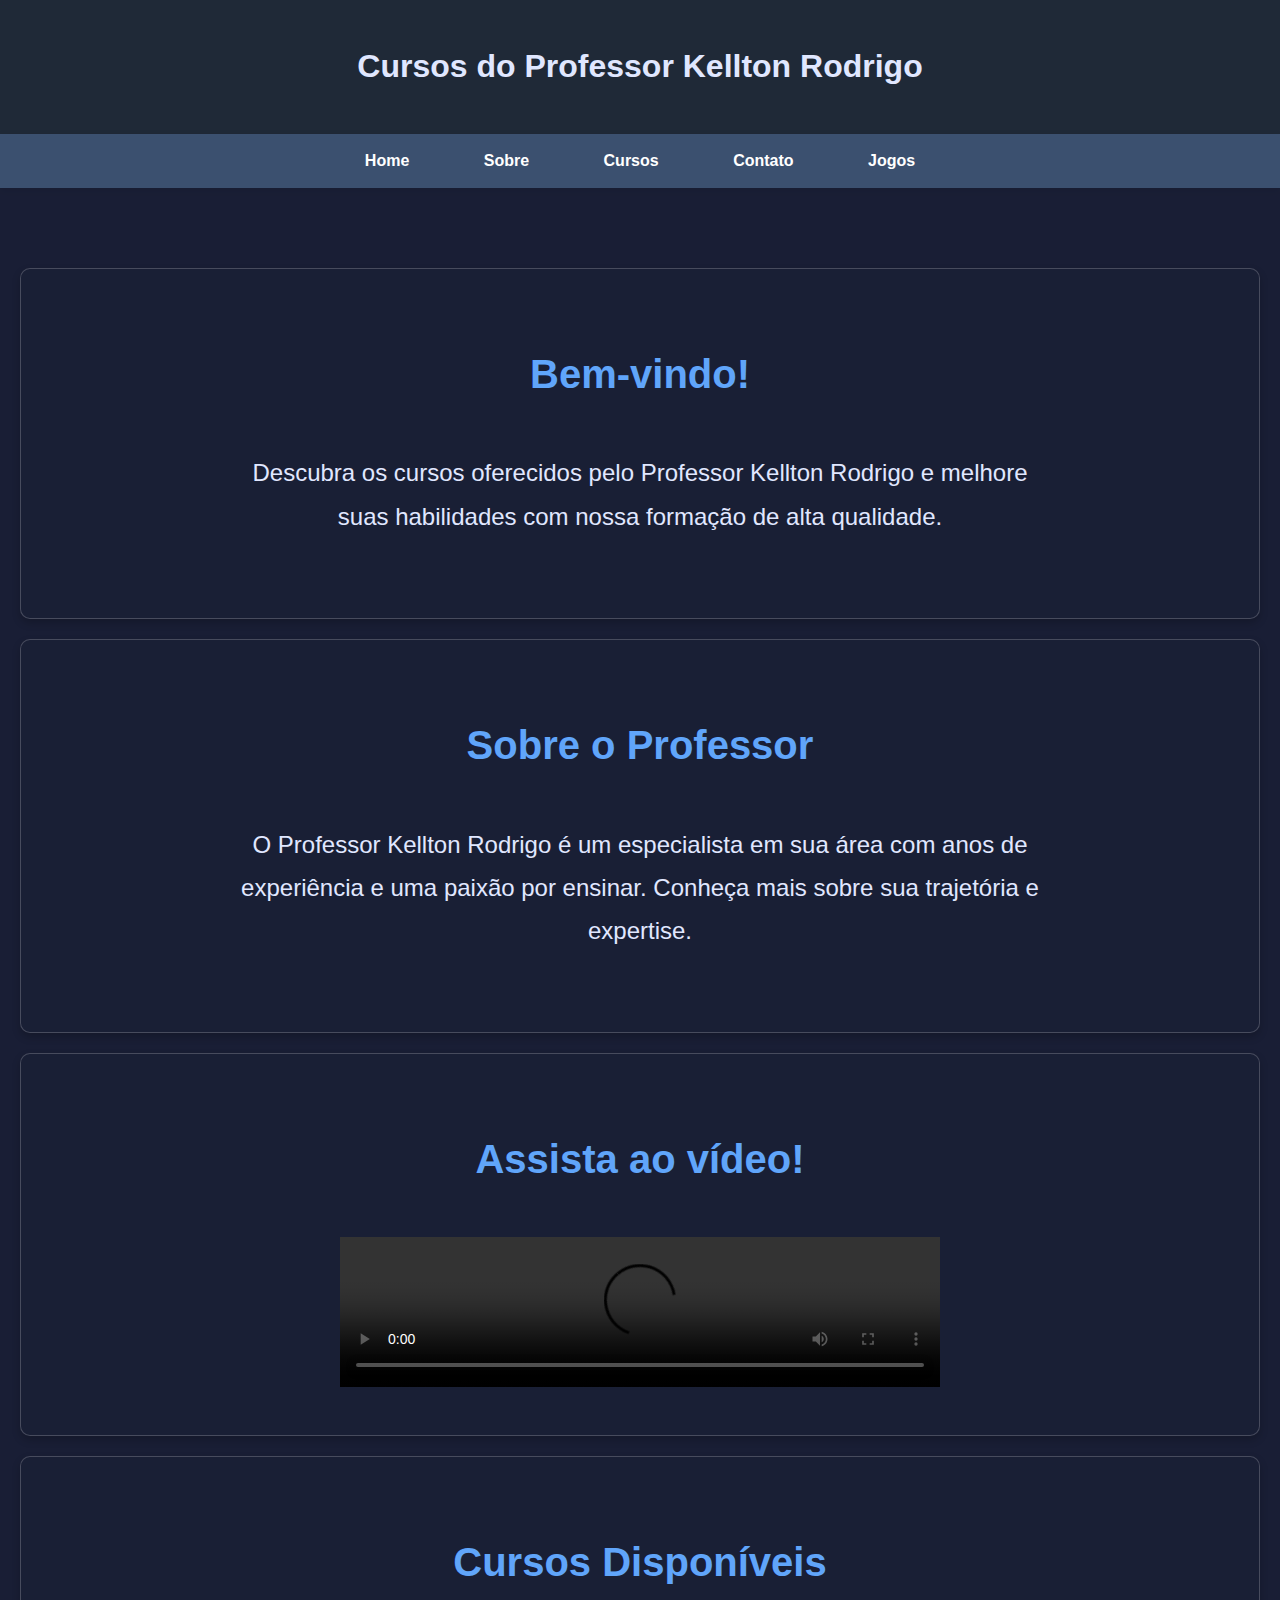
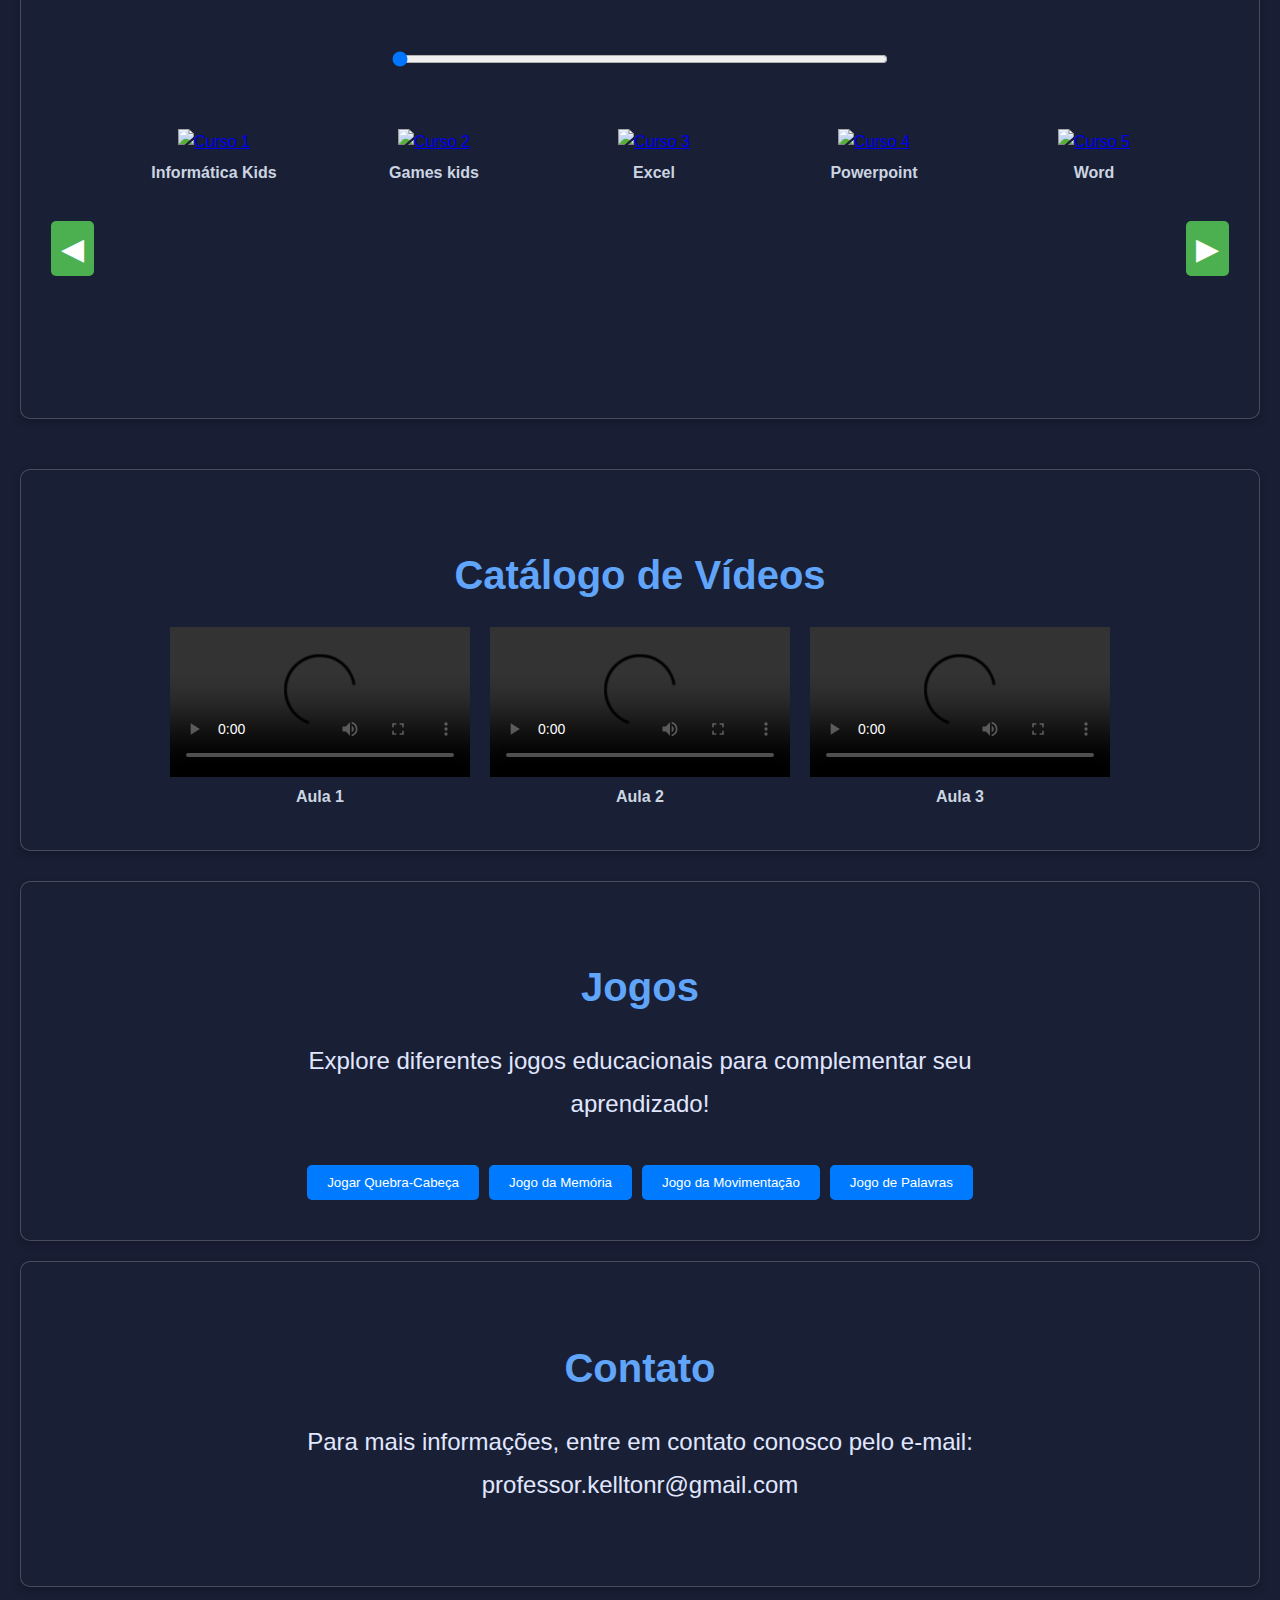
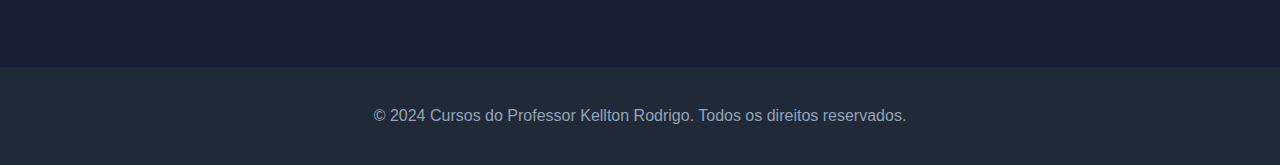
==== index.html @ 1e707be3 "Update index.html" ====
<!DOCTYPE html>
<html lang="pt-BR">
<head>
    <meta charset="UTF-8">
    <meta name="viewport" content="width=device-width, initial-scale=1.0">
    <title>Cursos do Professor Kellton Rodrigo</title>
    <link rel="stylesheet" href="styles.css">
    <style>
        /* Botões */
.btn {
    display: inline-block;
    padding: 12px 25px;
    font-size: 1em;
    color: #ffffff;
    background-color: #3b82f6; /* Azul vibrante */
    text-decoration: none;
    border-radius: 8px;
    transition: background-color 0.3s ease;
    margin-top: 20px;
    box-shadow: 0px 4px 8px rgba(0, 0, 0, 0.2); /* Sombra para destaque */
}
        /* Estilo das caixas de seleção navegáveis */
        .course-carousel {
            display: flex;
            flex-direction: column;
            justify-content: center;
            align-items: center;
            margin-top: 50px;
            overflow: hidden;
            width: 100%; /* Ajusta a largura do carrossel */
            cursor: grab;
        }
    
        .carousel-wrapper {
            display: flex;
            transition: transform 0.5s ease-in-out;
            overflow-x: auto; /* Add this to enable horizontal scrolling */
        }
    
        .course-item {
            display: flex;
            flex-direction: column;
            align-items: center;
            min-width: 200px; /* Tamanho fixo dos itens */
            margin: 0 10px; /* Margem lateral entre os cursos */
        }
    
        .course-carousel img {
            width: 200px;
            height: 200px;
            cursor: pointer;
            transition: transform 0.3s ease;
        }
    
        .course-carousel img:hover {
            transform: scale(1.1);
        }
    
        .course-name {
            margin-top: 5px;
            text-align: center;
            font-weight: bold;
        }
    
        .carousel-controls {
            display: flex;
            justify-content: space-between;
            align-items: center;
            width: 100%;
        }
    
        .arrow {
            font-size: 30px;
            cursor: pointer;
            user-select: none;
            margin: 0 10px;
        }
    
        /* Barra de rolagem centralizada */
        .scrollbar {
            display: flex;
            justify-content: center;
            width: 100%;
            margin: 10px 0;
            /* Centralizando com flexbox */
            max-width: 500px; /* Define uma largura máxima para a barra de rolagem */
            margin: 10px auto; /* Margem automática para centralizar */
        }
    
        .scrollbar input {
            width: 100%;
            cursor: pointer;
        }

        .loading span {
            animation: blink 1s infinite;
        }

        .loading span:nth-child(2) {
            animation-delay: 0.2s;
        }

        .loading span:nth-child(3) {
            animation-delay: 0.4s;
        }

        @keyframes blink {
            0% { opacity: 0; }
            50% { opacity: 1; }
            100% { opacity: 0; }
        }
    
        /* Estilos para dispositivos móveis */
        @media (max-width: 768px) {
            .course-item {
                min-width: 150px; /* Diminui a largura dos cursos no celular */
            }
    
            .course-carousel img {
                width: 150px;
                height: 150px;
            }
    
            .arrow {
                font-size: 24px;
            }
    
            .carousel-controls {
                justify-content: space-between;
            }

            /* Ajustes para o vídeo em dispositivos móveis */
            #video video {
                width: 100%;
                height: auto;
            }
        }
    
        @media (max-width: 480px) {
            .course-item {
                min-width: 120px; /* Ajuste adicional para telas menores */
            }
    
            .course-carousel img {
                width: 120px;
                height: 120px;
            }
    
            .arrow {
                font-size: 20px;
            }
        }
    </style>    
</head>
<body>
    <header>
        <h1>Cursos do Professor Kellton Rodrigo</h1>
    </header>
    <nav>
        <ul>
            <li><a href="#home">Home</a></li>
            <li><a href="#sobre">Sobre</a></li>
            <li><a href="#cursos">Cursos</a></li>
            <li><a href="#contato">Contato</a></li>
            <li><a href="#jogos">Jogos</a></li>
        </ul>
        </ul>
    </nav>
    <div class="background-image">
        <section id="home">
            <h2>Bem-vindo!</h2>
            <br>
            <p>Descubra os cursos oferecidos pelo Professor Kellton Rodrigo e melhore suas habilidades com nossa formação de alta qualidade.</p>
        </section>
        <section id="sobre">
            <h2>Sobre o Professor</h2>
            <br>
            <p>O Professor Kellton Rodrigo é um especialista em sua área com anos de experiência e uma paixão por ensinar. Conheça mais sobre sua trajetória e expertise.</p>
        </section>
        <section id="video">
            <h2>Assista ao vídeo!</h2>
            <br>
            <video style="width: 100%; max-width: 600px; height: auto;" controls>
                <source src="Introdução do Site parte 2.mp4" type="video/mp4">
                Seu navegador não suporta o elemento de vídeo.
            </video>
        </section>
        <section id="cursos">
            <h2>Cursos Disponíveis</h2>
            <br>

            <div class="scrollbar">
                <input type="range" min="0" max="100" value="0" id="scroll-bar">
            </div>
            <div class="course-carousel">
                <div class="carousel-controls">
                    <button class="arrow arrow-left" id="prev-button">&#9664;</button>
                    <div class="carousel-wrapper">
                        <div class="course-item">
                            <a href="curso1text.html"><img src="Tecnologia1.png" alt="Curso 1"></a>
                            <span class="course-name">Informática Kids</span>
                        </div>
                        <div class="course-item">
                            <a href="curso2text.html"><img src="Tecnologia2.png" alt="Curso 2"></a>
                            <span class="course-name">Games kids</span>
                        </div>
                        <div class="course-item">
                            <a href="curso3text.html"><img src="imagem-excel.webp" alt="Curso 3"></a>
                            <span class="course-name">Excel</span>
                        </div>
                        <div class="course-item">
                            <a href="curso4text.html"><img src="imagem-powerpoin.png" alt="Curso 4"></a>
                            <span class="course-name">Powerpoint</span>
                        </div>
                        <div class="course-item">
                            <a href="curso5text.html"><img src="Imagem-Word.png" alt="Curso 5"></a>
                            <span class="course-name">Word</span>
                        </div>
                        <div class="course-item">
                            <a href="curso6text.html"><img src="Imagem-Seguranca-Digital.png" alt="Curso 6"></a>
                            <span class="course-name">Segurança Digital</span>
                        </div>
                        <div class="course-item">
                            <a href="curso7text.html"><img src="Imagem-Multimidia.png" alt="Curso 7"></a>
                            <span class="course-name">Multimídia</span>
                        </div>
                        <div class="course-item">
                            <a href="curso8text.html" alt="Curso 8"><img src="imagem-midias-sociais.png"></a>
                            <span class="course-name">Mídias Sociais</span>
                        </div>
                        <div class="course-item">
                            <a href="curso9text.html"><img src="imagem-manutenção-de-computadores.png" alt="Curso 9"></a>
                            <span class="course-name">Manutenção de Computadores</span>
                        </div>
                        <div class="course-item">
                            <a href="curso10text.html"><img src="Imagem-excel-avançado.webp" alt="Curso 10"></a>
                            <span class="course-name">Excel Avançado</span>
                        </div>
                    </div>
                    <button class="arrow arrow-right" id="next-button">&#9654;</button>
                </div>
            </div>
        </section>
        <!-- Catálogo de Vídeos -->
    <section id="catalogo-videos">
        <h2>Catálogo de Vídeos</h2>
        <div class="video-gallery">
            <div class="video-item">
                <video controls>
                    <source src="Aula 1 modificada.mp4" type="video/mp4">
                    Seu navegador não suporta o elemento de vídeo.
                </video>
                <span class="video-name">Aula 1</span>
            </div>
            <div class="video-item">
                <video controls>
                    <source src="Aula 2 F - Modificado.mp4" type="video/mp4">
                    Seu navegador não suporta o elemento de vídeo.
                </video>
                <span class="video-name">Aula 2</span>
            </div>
            <!-- Continue para os outros vídeos até o vídeo 12 -->
            <div class="video-item">
                <video controls>
                    <source src="Aula 3 FF - Modificada.mp4" type="video/mp4">
                    Seu navegador não suporta o elemento de vídeo.
                </video>
                <span class="video-name">Aula 3</span>
            </div>
        </div>
    </section>

    <!-- Após a seção de vídeos -->
<section id="jogos">
    <h2>Jogos</h2>
    <p>Explore diferentes jogos educacionais para complementar seu aprendizado!</p>
    <div class="game-buttons">
        <button onclick="location.href='quebracabeça.html'">Jogar Quebra-Cabeça</button>
        <button onclick="location.href='memoria.html'">Jogo da Memória</button>
        <button onclick="location.href='mover.html'">Jogo da Movimentação</button>
        <button onclick="location.href='palavras.html'">Jogo de Palavras</button>
        <!-- Adicione mais botões conforme necessário -->
    </div>
</section>


        <section id="contato">
            <h2>Contato</h2>
            <p>Para mais informações, entre em contato conosco pelo e-mail: professor.kelltonr@gmail.com
            </p>
        </section>
    </div>
    <footer>
        <p>&copy; 2024 Cursos do Professor Kellton Rodrigo. Todos os direitos reservados.</p>
    </footer>
    <script>
        const carouselWrapper = document.querySelector('.carousel-wrapper');
        const scrollBar = document.getElementById('scroll-bar');
        const loadingAnimation = document.getElementById('loading-animation');

        let isDragging = false;
        let startX, scrollLeft;

        // Função para iniciar a interação de arrastar
        carouselWrapper.addEventListener('mousedown', (e) => {
            isDragging = true;
            startX = e.pageX - carouselWrapper.offsetLeft;
            scrollLeft = carouselWrapper.scrollLeft;
            loadingAnimation.style.display = 'block'; // Exibe animação de carregamento
        });

        // Função para arrastar
        carouselWrapper.addEventListener('mouseleave', () => {
            isDragging = false;
            loadingAnimation.style.display = 'none'; // Oculta animação de carregamento
        });

        carouselWrapper.addEventListener('mouseup', () => {
            isDragging = false;
            loadingAnimation.style.display = 'none'; // Oculta animação de carregamento
        });

        carouselWrapper.addEventListener('mousemove', (e) => {
            if (!isDragging) return;
            e.preventDefault();
            const x = e.pageX - carouselWrapper.offsetLeft;
            const walk = (x - startX) * 2; // Aumenta a velocidade do arrasto
            carouselWrapper.scrollLeft = scrollLeft - walk;
        });

        // Atualiza a posição da barra de rolagem
        scrollBar.addEventListener('input', () => {
            const maxScroll = carouselWrapper.scrollWidth - carouselWrapper.clientWidth;
            const value = scrollBar.value;
            carouselWrapper.scrollLeft = (value / 100) * maxScroll;
        });

        // Sincroniza a barra de rolagem com o carrossel
        carouselWrapper.addEventListener('scroll', () => {
            const maxScroll = carouselWrapper.scrollWidth - carouselWrapper.clientWidth;
            const percentage = (carouselWrapper.scrollLeft / maxScroll) * 100;
            scrollBar.value = percentage;
        });

        // Adicione código para lidar com os botões de navegação
const prevButton = document.getElementById('prev-button');
const nextButton = document.getElementById('next-button');

prevButton.addEventListener('click', () => {
    const carouselWrapper = document.querySelector('.carousel-wrapper');
    const scrollLeft = carouselWrapper.scrollLeft;
    carouselWrapper.scrollLeft = scrollLeft - 200; // ajuste o valor para o tamanho do item
});

nextButton.addEventListener('click', () => {
    const carouselWrapper = document.querySelector('.carousel-wrapper');
    const scrollLeft = carouselWrapper.scrollLeft;
    const maxScroll = carouselWrapper.scrollWidth - carouselWrapper.clientWidth;
    carouselWrapper.scrollLeft = Math.min(scrollLeft + 200, maxScroll); // ajuste o valor para o tamanho do item
});

    </script>
</body>
</html>
---- styles.css ----
/* Reset básico */
body, html {
    margin: 0;
    padding: 0;
    height: 100%;
    font-family: 'Arial', sans-serif;
    background-color: #1a1f36; /* Fundo padrão */
    color: #e0e7ff; /* Cor de texto base */
    line-height: 1.6;
}

/* Cabeçalho */
header {
    background-color: #1f2937; /* Azul escuro */
    color: #e0e7ff; /* Texto claro */
    padding: 20px 0;
    text-align: center;
    box-shadow: 0px 4px 8px rgba(0, 0, 0, 0.2); /* Sombra para destaque */
}


/* Navegação */
nav {
    background-color: #3b506f; /* Azul intermediário */
    box-shadow: 0px 4px 8px rgba(0, 0, 0, 0.2); /* Sombra para separação */
}

nav ul {
    list-style-type: none;
    margin: 0;
    padding: 0;
    text-align: center;
}

nav ul li {
    display: inline-block;
    margin: 0 15px; /* Espaçamento entre os itens */
}

nav ul li a {
    color: #ffffff; /* Texto branco */
    padding: 14px 20px;
    text-decoration: none;
    display: inline-block;
    font-weight: bold; /* Texto mais forte */
    transition: color 0.3s ease, background-color 0.3s ease;
}

nav ul li a:hover {
    background-color: #64748b; /* Cor de fundo ao passar o mouse */
    color: #e0e7ff; /* Cor do texto ao passar o mouse */
}

/* Imagem de Fundo */
.background-image {
    background-image: url(Tecnologia.png); /* Substitua pelo caminho da sua imagem */
    background-size: cover;
    background-position: center;
    background-repeat: no-repeat;
    padding: 60px 20px;
    text-align: center;
    color: #ffffff; /* Cor de texto sobre a imagem */
    position: relative;
    z-index: 1;
}

.background-image::before {
    content: '';
    position: absolute;
    top: 0;
    left: 0;
    width: 100%;
    height: 100%;
    background: rgba(26, 31, 54, 0.75); /* Sobreposição escura para legibilidade */
    z-index: -1;
}

.background-image h1 {
    font-size: 3em;
    font-family: 'Georgia', serif; /* Fonte com serifa para contraste */
    margin-bottom: 20px;
    color: #60a5fa; /* Azul claro para destaque */
}

.background-image p {
    font-size: 1.5em;
    max-width: 800px;
    margin: 0 auto 40px auto;
    color: #e0e7ff; /* Texto branco suave */
}

/* Seção de Conteúdo */
section {
    padding: 40px 20px;
    text-align: center;
    background-color: rgba(26, 31, 54, 0.5); /* Fundo transparente para visibilidade da imagem */
    color: #cbd5e1; /* Cor suave para o texto */
    box-shadow: 0px 4px 8px rgba(0, 0, 0, 0.2); /* Sombra para destaque */
    border-radius: 10px; /* Bordas arredondadas */
    margin: 20px auto;
    max-width: 1200px; /* Limita a largura máxima */
    border: 1px solid rgba(255, 255, 255, 0.2); /* Borda leve para definir a caixa */
}

section h2 {
    font-size: 2.5em;
    color: #60a5fa; /* Azul claro */
    margin-bottom: 20px;
}

section p {
    font-size: 1.5em;
    line-height: 1.8;
    color: #e0e7ff; /* Texto branco */
}

section h3 {
    font-size: 2.0em;
    color: #c1d5ec; /* Azul claro */
    margin-bottom: 20px;
}



/* Adicione estilos para os botões de navegação */
.carousel-controls {
    display: flex;
    justify-content: space-between;
    align-items: center;
    width: 100%;
    margin: 10px 0;
}

.arrow {
    font-size: 30px;
    cursor: pointer;
    user-select: none;
    margin: 0 10px;
    padding: 10px;
    border: none;
    border-radius: 5px;
    background-color: #4CAF50;
    color: #fff;
}

.arrow:hover {
    background-color: #3e8e41;
}

.arrow:active {
    transform: scale(0.9);
}

.btn:hover {
    background-color: #1d4ed8; /* Azul mais escuro no hover */
    color: #ffffff;
}

/* Rodapé */
footer {
    background-color: #1f2937; /* Azul escuro */
    color: #94a3b8; /* Cinza claro */
    text-align: center;
    padding: 20px 0;
    position: relative;
    bottom: 0;
    width: 100%;
    box-shadow: 0px -4px 8px rgba(0, 0, 0, 0.2); /* Sombra para destaque */
}

/* Ajustes para o vídeo em dispositivos móveis */
#video video {
    width: 100%;
    height: auto;
}

/* Estilos para o catálogo de vídeos */
#catalogo-videos {
    margin-top: 50px;
    text-align: center;
}

.video-gallery {
    display: flex;
    flex-wrap: wrap;
    justify-content: center;
    gap: 20px; /* Espaçamento entre os vídeos */
    margin-top: 20px;
}

.video-item {
    flex: 1 1 300px; /* Cada vídeo ocupa até 300px de largura */
    max-width: 300px; /* Limita a largura máxima */
    text-align: center;
}

.video-item video {
    width: 100%;
    height: auto;
    max-width: 300px; /* Garante que o vídeo seja responsivo */
}

.video-name {
    margin-top: 10px;
    font-weight: bold;
}

#jogos {
    text-align: center;
    margin-top: 30px;
}

#jogos .game-buttons {
    display: flex;
    flex-wrap: wrap;
    gap: 10px;
    justify-content: center;
}

#jogos button {
    background-color: #007bff;
    color: white;
    padding: 10px 20px;
    border: none;
    border-radius: 5px;
    cursor: pointer;
    transition: background-color 0.3s ease;
}

#jogos button:hover {
    background-color: #0056b3;
}



/* Estilos responsivos para dispositivos menores */
@media (max-width: 768px) {
    .video-item {
        flex: 1 1 200px; /* Ajusta a largura dos vídeos em telas menores */
    }
}

@media (max-width: 480px) {
    .video-item {
        flex: 1 1 150px; /* Ajuste para dispositivos muito pequenos */
    }
}
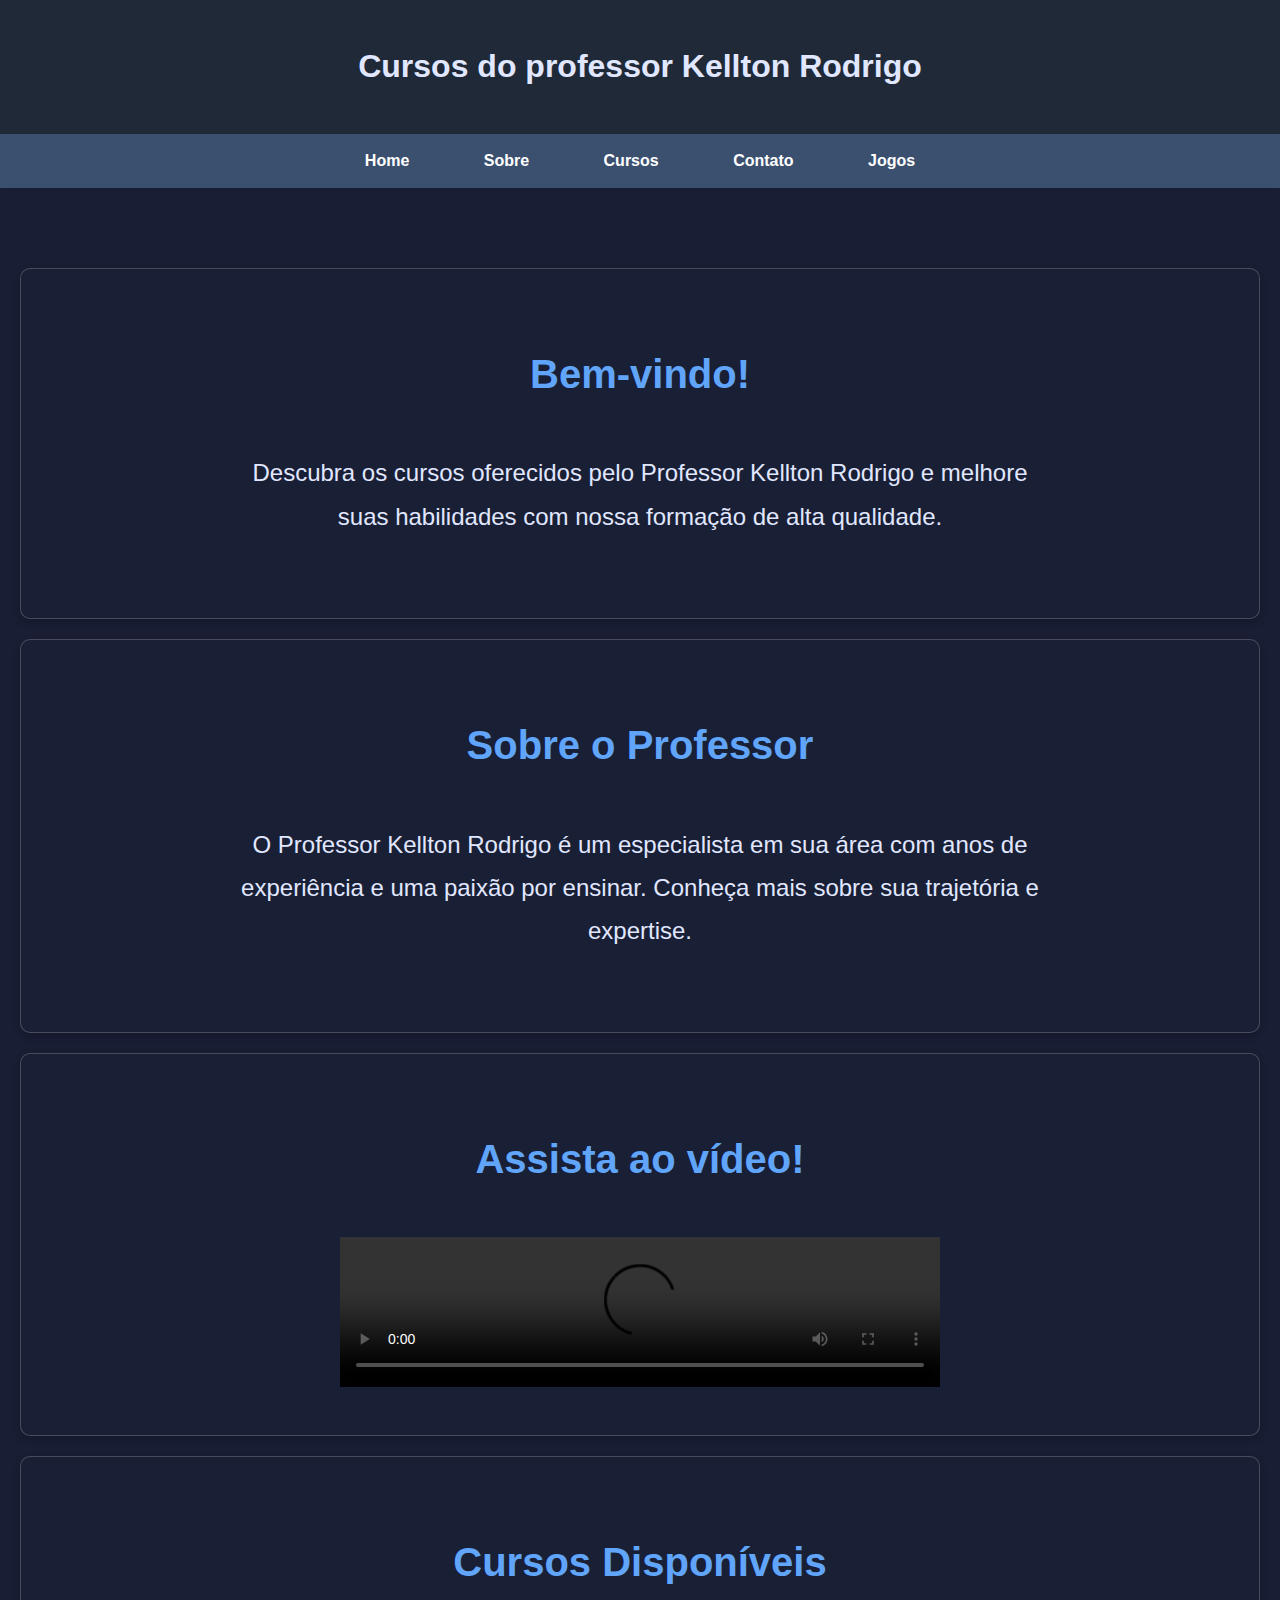
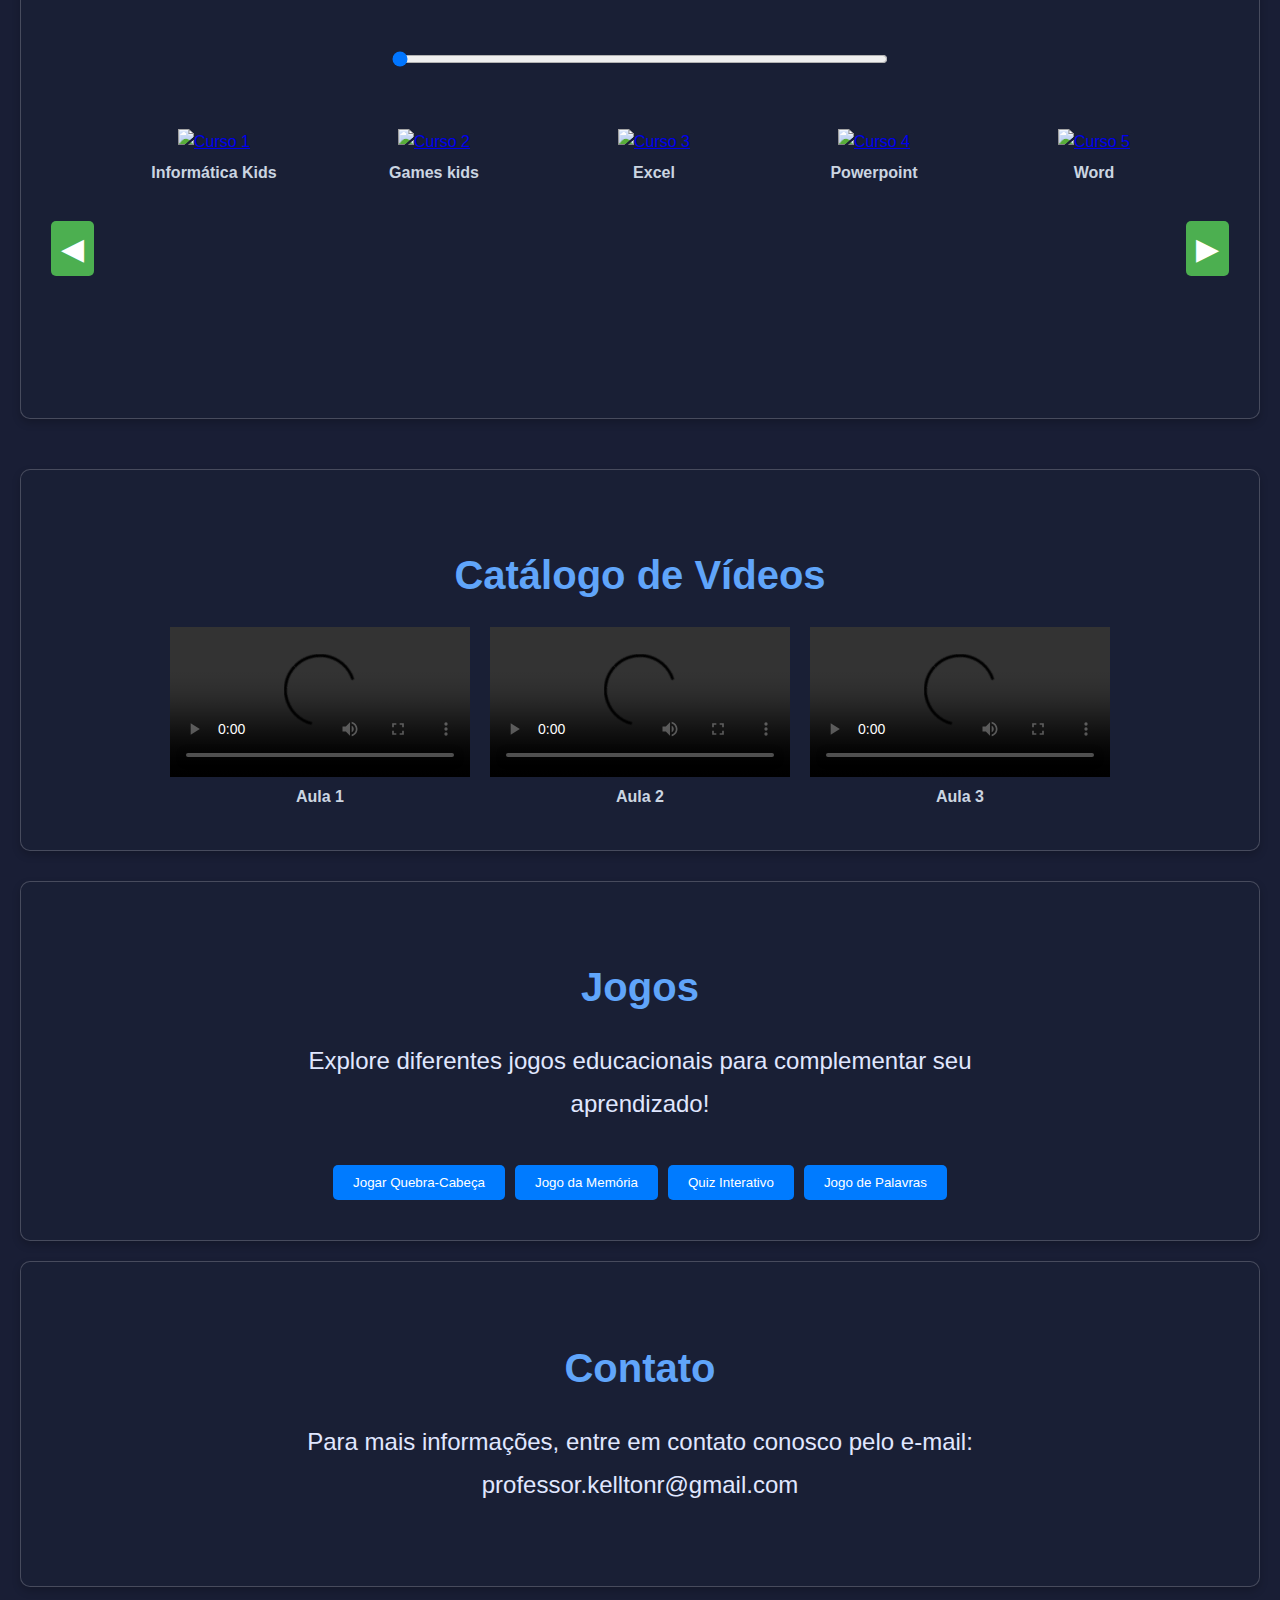
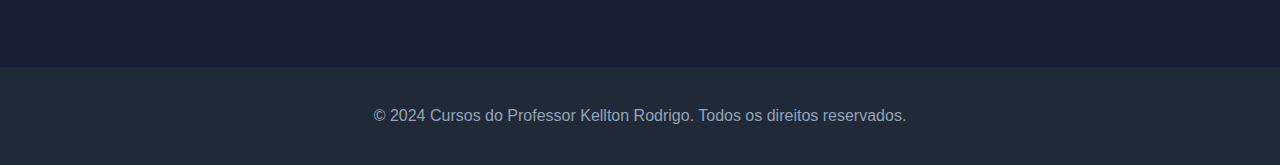
==== commit deab843c: "Update index.html" ====
--- a/index.html
+++ b/index.html
@@ -19,6 +19,7 @@
     margin-top: 20px;
     box-shadow: 0px 4px 8px rgba(0, 0, 0, 0.2); /* Sombra para destaque */
 }
+
         /* Estilo das caixas de seleção navegáveis */
         .course-carousel {
             display: flex;
@@ -154,7 +155,7 @@
 </head>
 <body>
     <header>
-        <h1>Cursos do Professor Kellton Rodrigo</h1>
+        <h1>Cursos do professor Kellton Rodrigo</h1>
     </header>
     <nav>
         <ul>
@@ -181,7 +182,7 @@
             <h2>Assista ao vídeo!</h2>
             <br>
             <video style="width: 100%; max-width: 600px; height: auto;" controls>
-                <source src="Introdução do Site parte 2.mp4" type="video/mp4">
+                <source src="videos/Introdução do Site parte 2.mp4" type="video/mp4">
                 Seu navegador não suporta o elemento de vídeo.
             </video>
         </section>
@@ -197,43 +198,43 @@
                     <button class="arrow arrow-left" id="prev-button">&#9664;</button>
                     <div class="carousel-wrapper">
                         <div class="course-item">
-                            <a href="curso1text.html"><img src="Tecnologia1.png" alt="Curso 1"></a>
+                            <a href="curso1text.html"><img src="imagens/Tecnologia1.png" alt="Curso 1"></a>
                             <span class="course-name">Informática Kids</span>
                         </div>
                         <div class="course-item">
-                            <a href="curso2text.html"><img src="Tecnologia2.png" alt="Curso 2"></a>
+                            <a href="curso2text.html"><img src="imagens/Tecnologia2.png" alt="Curso 2"></a>
                             <span class="course-name">Games kids</span>
                         </div>
                         <div class="course-item">
-                            <a href="curso3text.html"><img src="imagem-excel.webp" alt="Curso 3"></a>
+                            <a href="curso3text.html"><img src="imagens/imagem-excel.webp" alt="Curso 3"></a>
                             <span class="course-name">Excel</span>
                         </div>
                         <div class="course-item">
-                            <a href="curso4text.html"><img src="imagem-powerpoin.png" alt="Curso 4"></a>
+                            <a href="curso4text.html"><img src="imagens/imagem-powerpoin.png" alt="Curso 4"></a>
                             <span class="course-name">Powerpoint</span>
                         </div>
                         <div class="course-item">
-                            <a href="curso5text.html"><img src="Imagem-Word.png" alt="Curso 5"></a>
+                            <a href="curso5text.html"><img src="imagens/Imagem-Word.png" alt="Curso 5"></a>
                             <span class="course-name">Word</span>
                         </div>
                         <div class="course-item">
-                            <a href="curso6text.html"><img src="Imagem-Seguranca-Digital.png" alt="Curso 6"></a>
+                            <a href="curso6text.html"><img src="imagens/Imagem-Seguranca-Digital.png" alt="Curso 6"></a>
                             <span class="course-name">Segurança Digital</span>
                         </div>
                         <div class="course-item">
-                            <a href="curso7text.html"><img src="Imagem-Multimidia.png" alt="Curso 7"></a>
+                            <a href="curso7text.html"><img src="imagens/Imagem-Multimidia.png" alt="Curso 7"></a>
                             <span class="course-name">Multimídia</span>
                         </div>
                         <div class="course-item">
-                            <a href="curso8text.html" alt="Curso 8"><img src="imagem-midias-sociais.png"></a>
+                            <a href="curso8text.html" alt="Curso 8"><img src="imagens/imagem-midias-sociais.png"></a>
                             <span class="course-name">Mídias Sociais</span>
                         </div>
                         <div class="course-item">
-                            <a href="curso9text.html"><img src="imagem-manutenção-de-computadores.png" alt="Curso 9"></a>
+                            <a href="curso9text.html"><img src="imagens/imagem-manutenção-de-computadores.png" alt="Curso 9"></a>
                             <span class="course-name">Manutenção de Computadores</span>
                         </div>
                         <div class="course-item">
-                            <a href="curso10text.html"><img src="Imagem-excel-avançado.webp" alt="Curso 10"></a>
+                            <a href="curso10text.html"><img src="imagens/Imagem-excel-avançado.webp" alt="Curso 10"></a>
                             <span class="course-name">Excel Avançado</span>
                         </div>
                     </div>
@@ -247,14 +248,14 @@
         <div class="video-gallery">
             <div class="video-item">
                 <video controls>
-                    <source src="Aula 1 modificada.mp4" type="video/mp4">
+                    <source src="videos/Aula 1 modificada.mp4" type="video/mp4">
                     Seu navegador não suporta o elemento de vídeo.
                 </video>
                 <span class="video-name">Aula 1</span>
             </div>
             <div class="video-item">
                 <video controls>
-                    <source src="Aula 2 F - Modificado.mp4" type="video/mp4">
+                    <source src="videos/Aula 2 F - Modificado.mp4" type="video/mp4">
                     Seu navegador não suporta o elemento de vídeo.
                 </video>
                 <span class="video-name">Aula 2</span>
@@ -262,7 +263,7 @@
             <!-- Continue para os outros vídeos até o vídeo 12 -->
             <div class="video-item">
                 <video controls>
-                    <source src="Aula 3 FF - Modificada.mp4" type="video/mp4">
+                    <source src="videos/Aula 3 FF - Modificada.mp4" type="video/mp4">
                     Seu navegador não suporta o elemento de vídeo.
                 </video>
                 <span class="video-name">Aula 3</span>
@@ -277,7 +278,7 @@
     <div class="game-buttons">
         <button onclick="location.href='quebracabeça.html'">Jogar Quebra-Cabeça</button>
         <button onclick="location.href='memoria.html'">Jogo da Memória</button>
-        <button onclick="location.href='mover.html'">Jogo da Movimentação</button>
+        <button onclick="location.href='quiz.html'">Quiz Interativo</button>
         <button onclick="location.href='palavras.html'">Jogo de Palavras</button>
         <!-- Adicione mais botões conforme necessário -->
     </div>
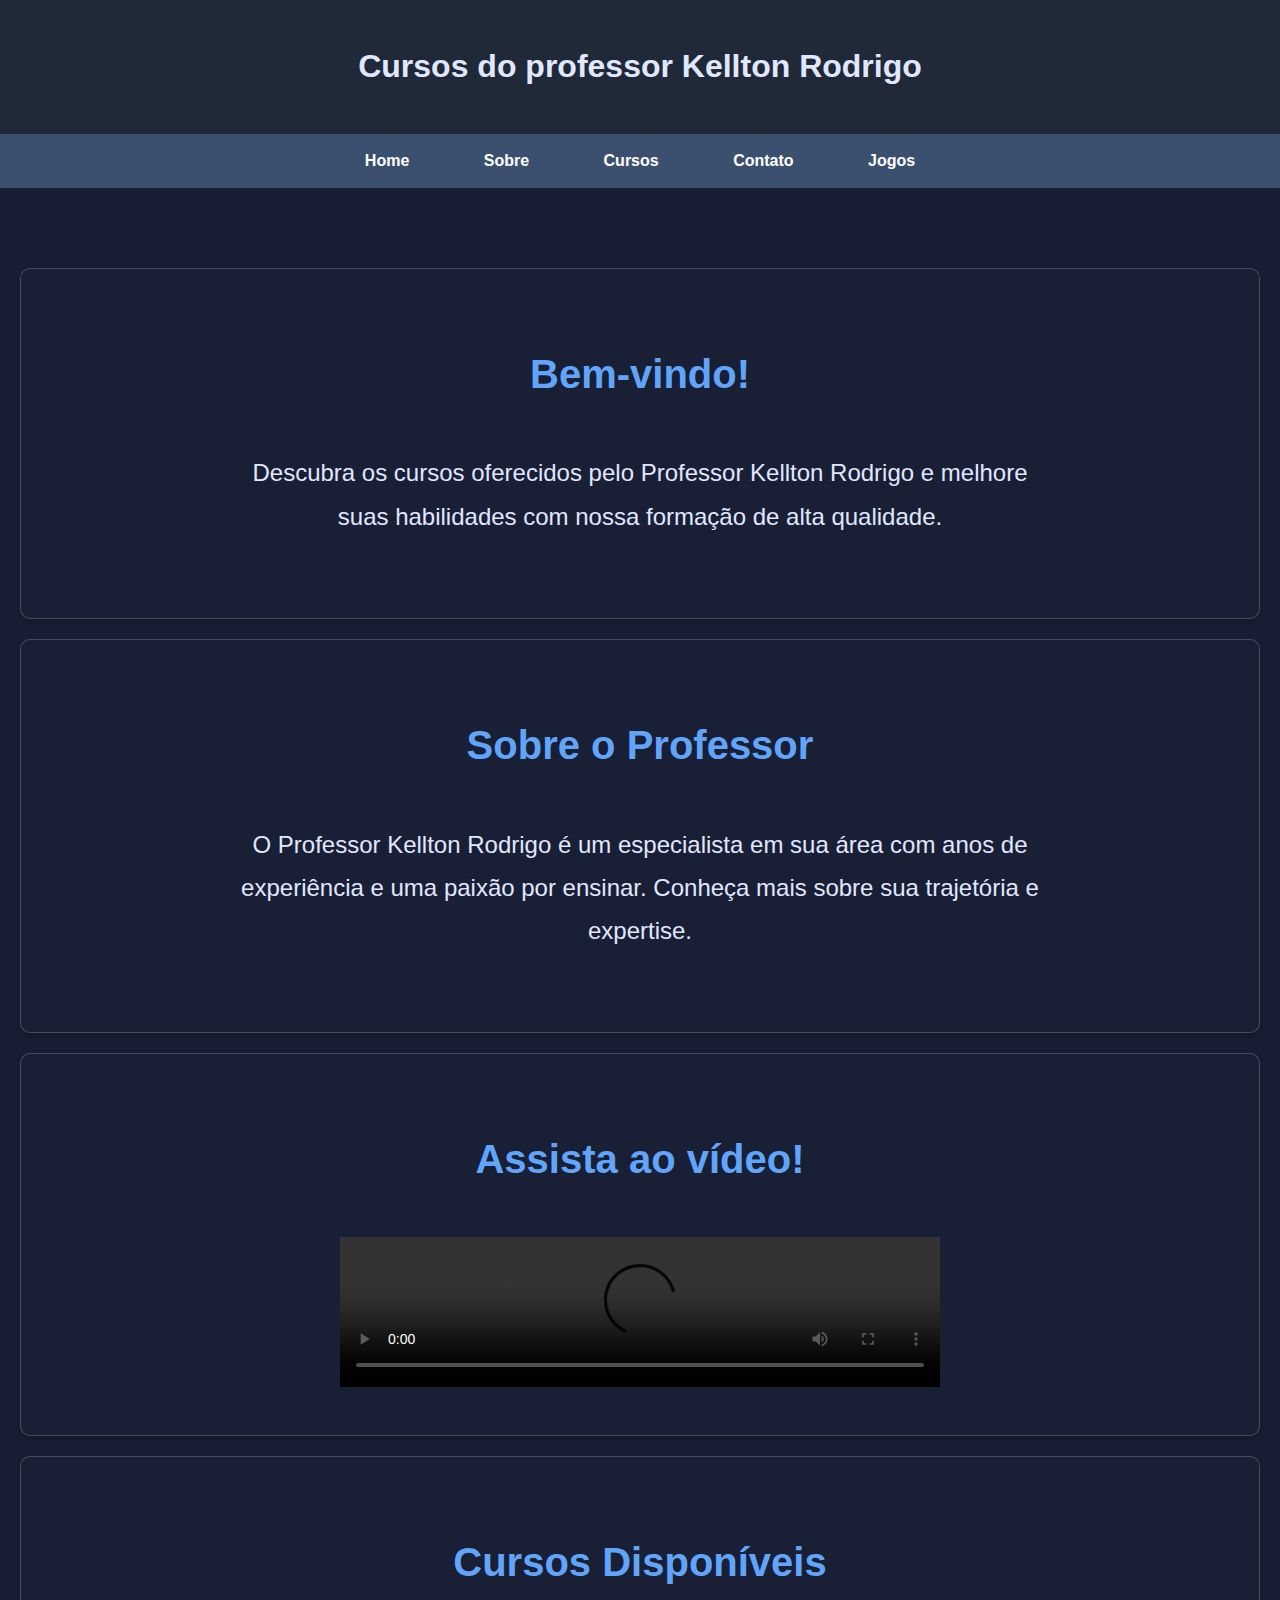
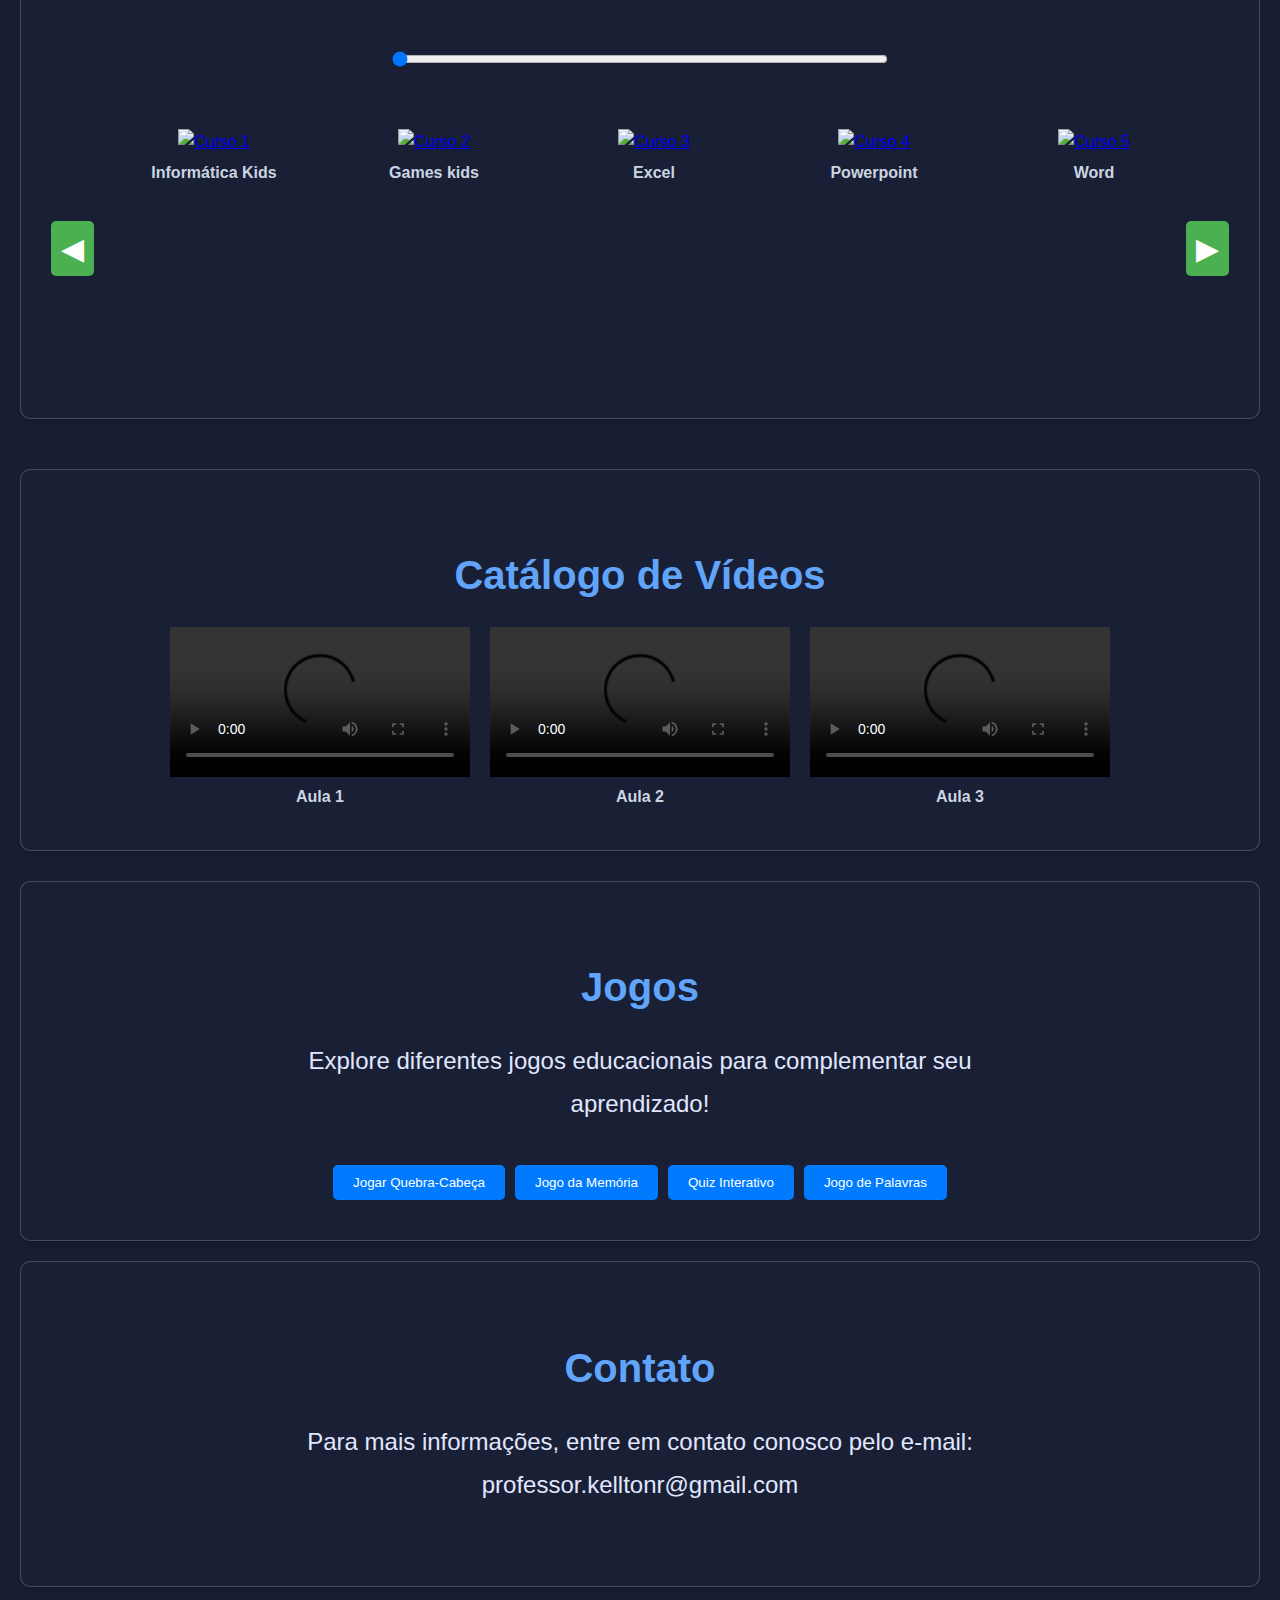
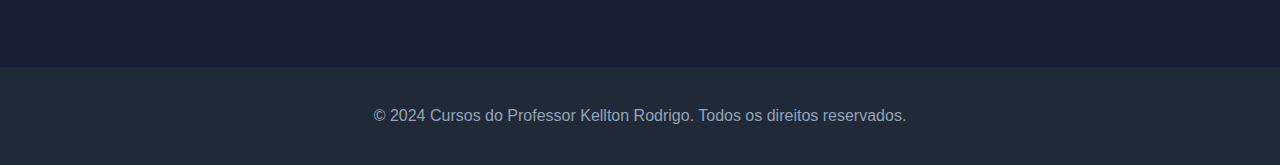
==== commit 8e59284e: "Update index.html" ====
--- a/index.html
+++ b/index.html
@@ -182,7 +182,7 @@
             <h2>Assista ao vídeo!</h2>
             <br>
             <video style="width: 100%; max-width: 600px; height: auto;" controls>
-                <source src="videos/Introdução do Site parte 2.mp4" type="video/mp4">
+                <source src="Introdução do Site parte 2.mp4" type="video/mp4">
                 Seu navegador não suporta o elemento de vídeo.
             </video>
         </section>
@@ -198,43 +198,43 @@
                     <button class="arrow arrow-left" id="prev-button">&#9664;</button>
                     <div class="carousel-wrapper">
                         <div class="course-item">
-                            <a href="curso1text.html"><img src="imagens/Tecnologia1.png" alt="Curso 1"></a>
+                            <a href="curso1text.html"><img src="Tecnologia1.png" alt="Curso 1"></a>
                             <span class="course-name">Informática Kids</span>
                         </div>
                         <div class="course-item">
-                            <a href="curso2text.html"><img src="imagens/Tecnologia2.png" alt="Curso 2"></a>
+                            <a href="curso2text.html"><img src="Tecnologia2.png" alt="Curso 2"></a>
                             <span class="course-name">Games kids</span>
                         </div>
                         <div class="course-item">
-                            <a href="curso3text.html"><img src="imagens/imagem-excel.webp" alt="Curso 3"></a>
+                            <a href="curso3text.html"><img src="imagem-excel.webp" alt="Curso 3"></a>
                             <span class="course-name">Excel</span>
                         </div>
                         <div class="course-item">
-                            <a href="curso4text.html"><img src="imagens/imagem-powerpoin.png" alt="Curso 4"></a>
+                            <a href="curso4text.html"><img src="imagem-powerpoin.png" alt="Curso 4"></a>
                             <span class="course-name">Powerpoint</span>
                         </div>
                         <div class="course-item">
-                            <a href="curso5text.html"><img src="imagens/Imagem-Word.png" alt="Curso 5"></a>
+                            <a href="curso5text.html"><img src="Imagem-Word.png" alt="Curso 5"></a>
                             <span class="course-name">Word</span>
                         </div>
                         <div class="course-item">
-                            <a href="curso6text.html"><img src="imagens/Imagem-Seguranca-Digital.png" alt="Curso 6"></a>
+                            <a href="curso6text.html"><img src="Imagem-Seguranca-Digital.png" alt="Curso 6"></a>
                             <span class="course-name">Segurança Digital</span>
                         </div>
                         <div class="course-item">
-                            <a href="curso7text.html"><img src="imagens/Imagem-Multimidia.png" alt="Curso 7"></a>
+                            <a href="curso7text.html"><img src="Imagem-Multimidia.png" alt="Curso 7"></a>
                             <span class="course-name">Multimídia</span>
                         </div>
                         <div class="course-item">
-                            <a href="curso8text.html" alt="Curso 8"><img src="imagens/imagem-midias-sociais.png"></a>
+                            <a href="curso8text.html" alt="Curso 8"><img src="imagem-midias-sociais.png"></a>
                             <span class="course-name">Mídias Sociais</span>
                         </div>
                         <div class="course-item">
-                            <a href="curso9text.html"><img src="imagens/imagem-manutenção-de-computadores.png" alt="Curso 9"></a>
+                            <a href="curso9text.html"><img src="imagem-manutenção-de-computadores.png" alt="Curso 9"></a>
                             <span class="course-name">Manutenção de Computadores</span>
                         </div>
                         <div class="course-item">
-                            <a href="curso10text.html"><img src="imagens/Imagem-excel-avançado.webp" alt="Curso 10"></a>
+                            <a href="curso10text.html"><img src="Imagem-excel-avançado.webp" alt="Curso 10"></a>
                             <span class="course-name">Excel Avançado</span>
                         </div>
                     </div>
@@ -248,14 +248,14 @@
         <div class="video-gallery">
             <div class="video-item">
                 <video controls>
-                    <source src="videos/Aula 1 modificada.mp4" type="video/mp4">
+                    <source src="Aula 1 modificada.mp4" type="video/mp4">
                     Seu navegador não suporta o elemento de vídeo.
                 </video>
                 <span class="video-name">Aula 1</span>
             </div>
             <div class="video-item">
                 <video controls>
-                    <source src="videos/Aula 2 F - Modificado.mp4" type="video/mp4">
+                    <source src="Aula 2 F - Modificado.mp4" type="video/mp4">
                     Seu navegador não suporta o elemento de vídeo.
                 </video>
                 <span class="video-name">Aula 2</span>
@@ -263,7 +263,7 @@
             <!-- Continue para os outros vídeos até o vídeo 12 -->
             <div class="video-item">
                 <video controls>
-                    <source src="videos/Aula 3 FF - Modificada.mp4" type="video/mp4">
+                    <source src="Aula 3 FF - Modificada.mp4" type="video/mp4">
                     Seu navegador não suporta o elemento de vídeo.
                 </video>
                 <span class="video-name">Aula 3</span>
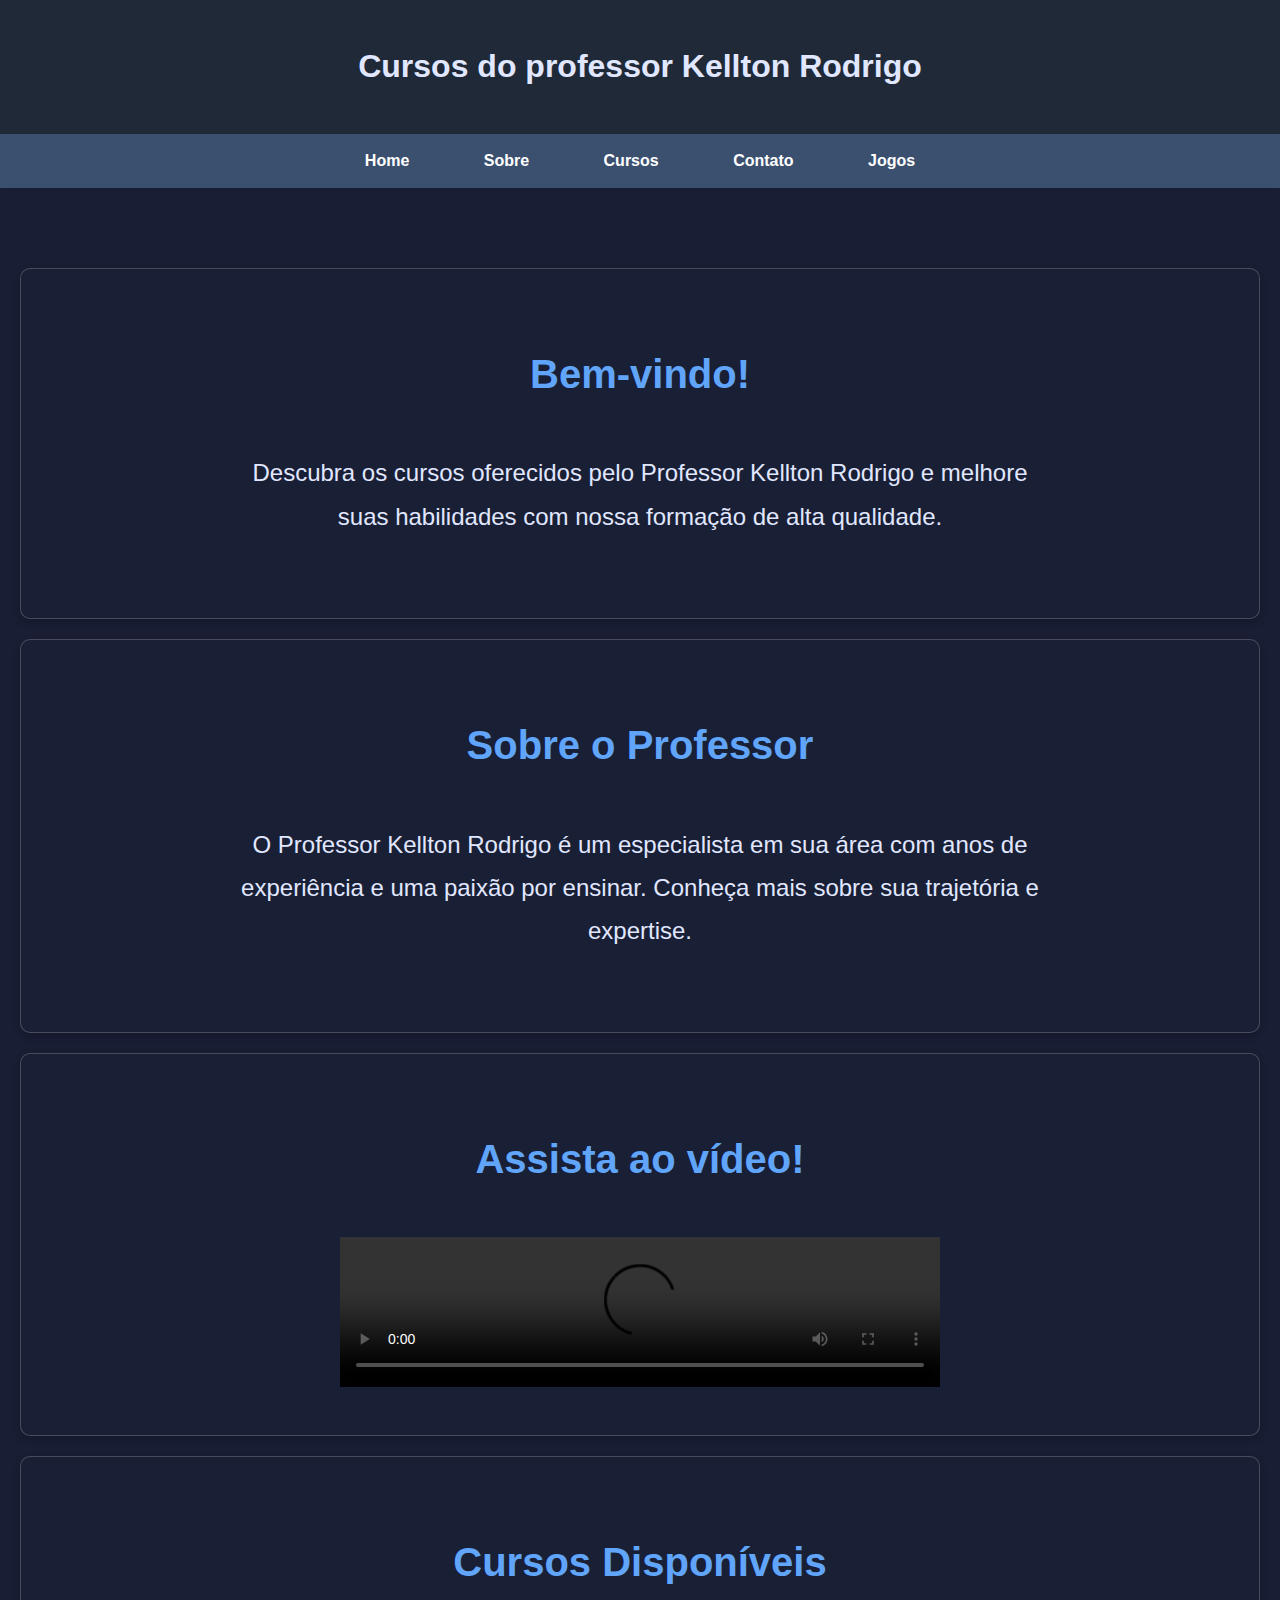
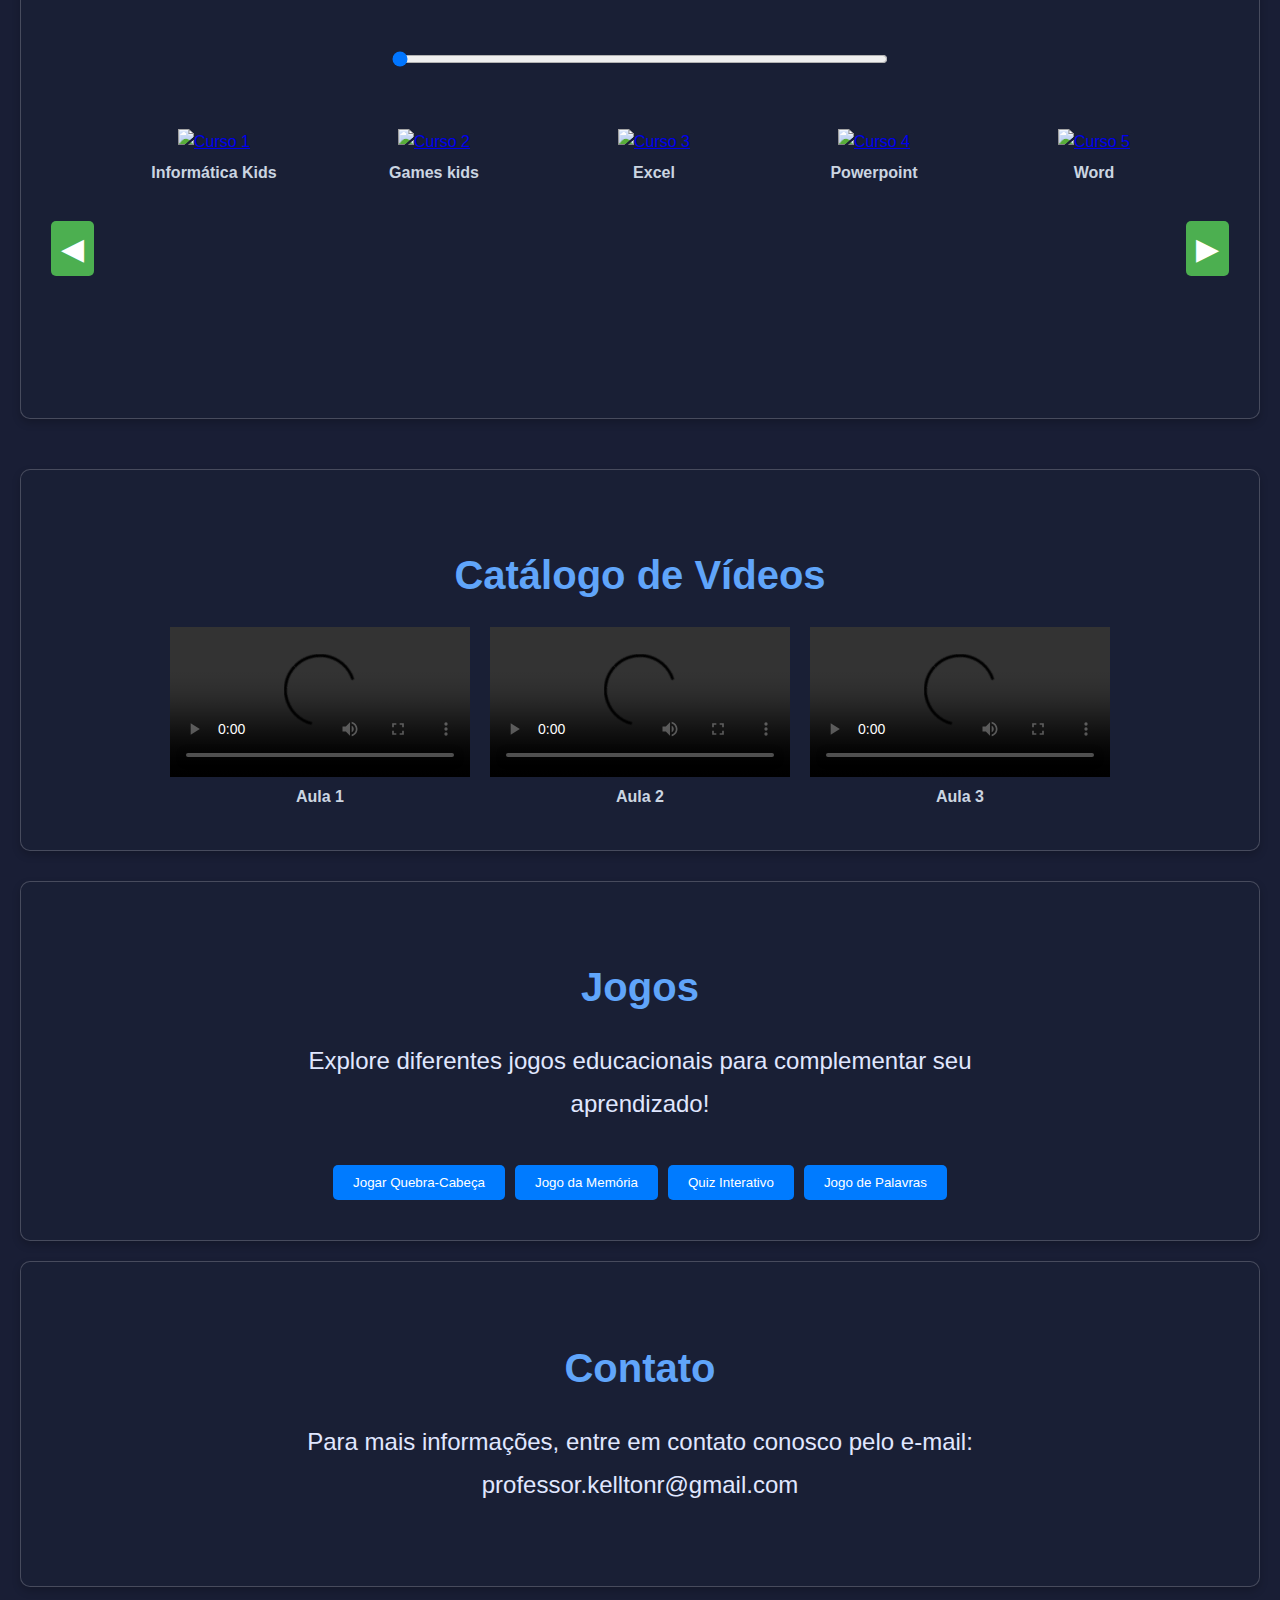
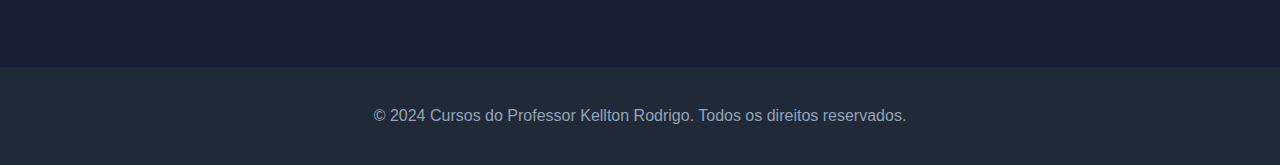
==== commit 571fca54: "Update index.html" ====
--- a/index.html
+++ b/index.html
@@ -182,7 +182,7 @@
             <h2>Assista ao vídeo!</h2>
             <br>
             <video style="width: 100%; max-width: 600px; height: auto;" controls>
-                <source src="Introdução do Site parte 2.mp4" type="video/mp4">
+                <source src="videos/Introdução do Site parte 2.mp4" type="video/mp4">
                 Seu navegador não suporta o elemento de vídeo.
             </video>
         </section>
@@ -202,39 +202,39 @@
                             <span class="course-name">Informática Kids</span>
                         </div>
                         <div class="course-item">
-                            <a href="curso2text.html"><img src="Tecnologia2.png" alt="Curso 2"></a>
+                            <a href="curso2text.html"><img src="Tecnologia1.png" alt="Curso 2"></a>
                             <span class="course-name">Games kids</span>
                         </div>
                         <div class="course-item">
-                            <a href="curso3text.html"><img src="imagem-excel.webp" alt="Curso 3"></a>
+                            <a href="curso3text.html"><img src="imagens/imagem-excel.webp" alt="Curso 3"></a>
                             <span class="course-name">Excel</span>
                         </div>
                         <div class="course-item">
-                            <a href="curso4text.html"><img src="imagem-powerpoin.png" alt="Curso 4"></a>
+                            <a href="curso4text.html"><img src="imagens/imagem-powerpoin.png" alt="Curso 4"></a>
                             <span class="course-name">Powerpoint</span>
                         </div>
                         <div class="course-item">
-                            <a href="curso5text.html"><img src="Imagem-Word.png" alt="Curso 5"></a>
+                            <a href="curso5text.html"><img src="imagens/Imagem-Word.png" alt="Curso 5"></a>
                             <span class="course-name">Word</span>
                         </div>
                         <div class="course-item">
-                            <a href="curso6text.html"><img src="Imagem-Seguranca-Digital.png" alt="Curso 6"></a>
+                            <a href="curso6text.html"><img src="imagens/Imagem-Seguranca-Digital.png" alt="Curso 6"></a>
                             <span class="course-name">Segurança Digital</span>
                         </div>
                         <div class="course-item">
-                            <a href="curso7text.html"><img src="Imagem-Multimidia.png" alt="Curso 7"></a>
+                            <a href="curso7text.html"><img src="imagens/Imagem-Multimidia.png" alt="Curso 7"></a>
                             <span class="course-name">Multimídia</span>
                         </div>
                         <div class="course-item">
-                            <a href="curso8text.html" alt="Curso 8"><img src="imagem-midias-sociais.png"></a>
+                            <a href="curso8text.html" alt="Curso 8"><img src="imagens/imagem-midias-sociais.png"></a>
                             <span class="course-name">Mídias Sociais</span>
                         </div>
                         <div class="course-item">
-                            <a href="curso9text.html"><img src="imagem-manutenção-de-computadores.png" alt="Curso 9"></a>
+                            <a href="curso9text.html"><img src="imagens/imagem-manutenção-de-computadores.png" alt="Curso 9"></a>
                             <span class="course-name">Manutenção de Computadores</span>
                         </div>
                         <div class="course-item">
-                            <a href="curso10text.html"><img src="Imagem-excel-avançado.webp" alt="Curso 10"></a>
+                            <a href="curso10text.html"><img src="imagens/Imagem-excel-avançado.webp" alt="Curso 10"></a>
                             <span class="course-name">Excel Avançado</span>
                         </div>
                     </div>
@@ -248,14 +248,14 @@
         <div class="video-gallery">
             <div class="video-item">
                 <video controls>
-                    <source src="Aula 1 modificada.mp4" type="video/mp4">
+                    <source src="videos/Aula 1 modificada.mp4" type="video/mp4">
                     Seu navegador não suporta o elemento de vídeo.
                 </video>
                 <span class="video-name">Aula 1</span>
             </div>
             <div class="video-item">
                 <video controls>
-                    <source src="Aula 2 F - Modificado.mp4" type="video/mp4">
+                    <source src="videos/Aula 2 F - Modificado.mp4" type="video/mp4">
                     Seu navegador não suporta o elemento de vídeo.
                 </video>
                 <span class="video-name">Aula 2</span>
@@ -263,7 +263,7 @@
             <!-- Continue para os outros vídeos até o vídeo 12 -->
             <div class="video-item">
                 <video controls>
-                    <source src="Aula 3 FF - Modificada.mp4" type="video/mp4">
+                    <source src="videos/Aula 3 FF - Modificada.mp4" type="video/mp4">
                     Seu navegador não suporta o elemento de vídeo.
                 </video>
                 <span class="video-name">Aula 3</span>
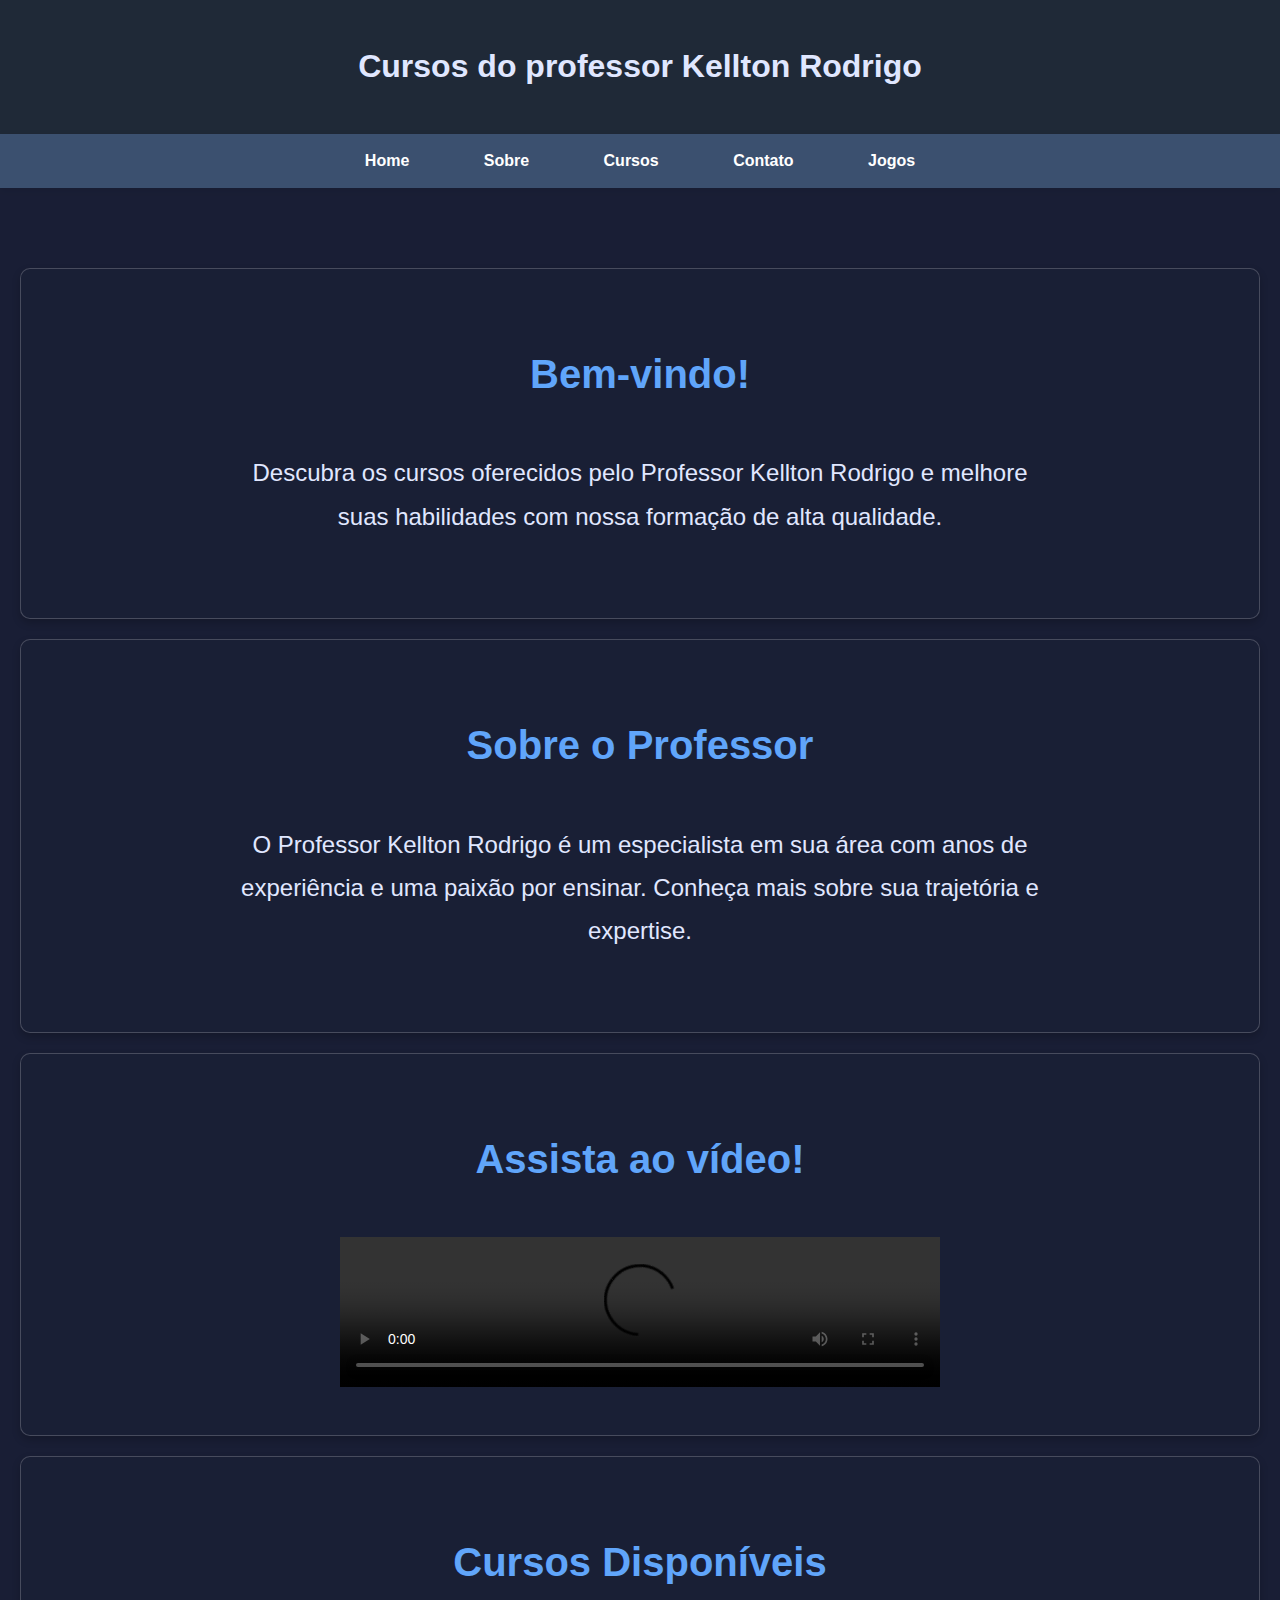
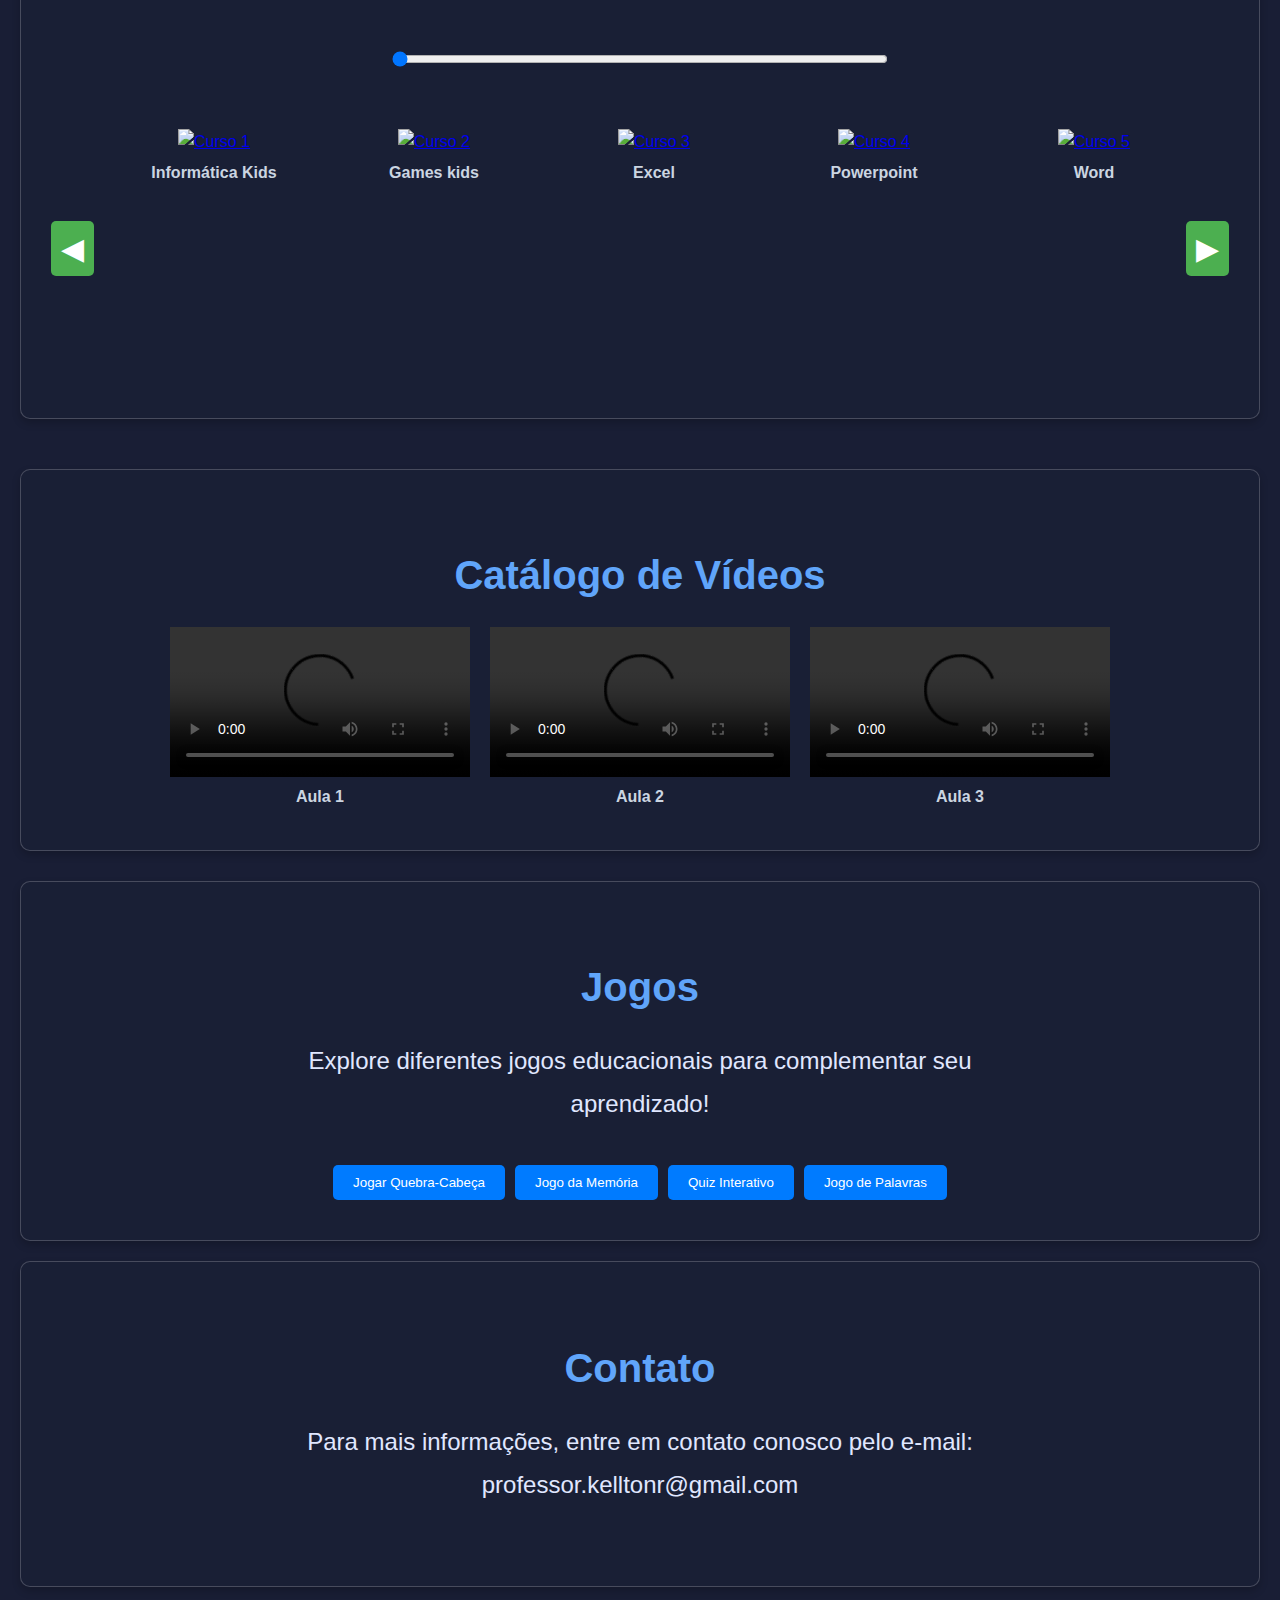
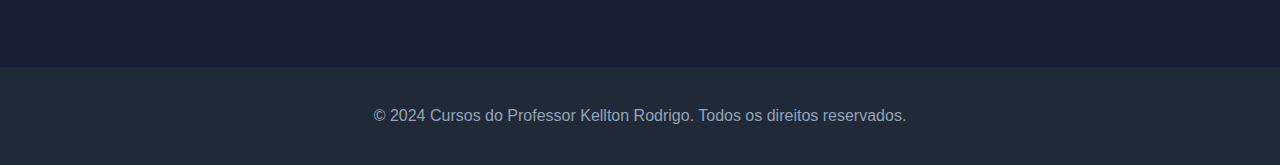
==== commit dc308516: "Merge pull request #1 from OverZ-Br/OverZ-Br-patch-1" ====
--- a/index.html
+++ b/index.html
@@ -182,7 +182,7 @@
             <h2>Assista ao vídeo!</h2>
             <br>
             <video style="width: 100%; max-width: 600px; height: auto;" controls>
-                <source src="videos/Introdução do Site parte 2.mp4" type="video/mp4">
+                <source src="Introdução do Site parte 2.mp4" type="video/mp4">
                 Seu navegador não suporta o elemento de vídeo.
             </video>
         </section>
@@ -202,39 +202,39 @@
                             <span class="course-name">Informática Kids</span>
                         </div>
                         <div class="course-item">
-                            <a href="curso2text.html"><img src="Tecnologia1.png" alt="Curso 2"></a>
+                            <a href="curso2text.html"><img src="Tecnologia2.png" alt="Curso 2"></a>
                             <span class="course-name">Games kids</span>
                         </div>
                         <div class="course-item">
-                            <a href="curso3text.html"><img src="imagens/imagem-excel.webp" alt="Curso 3"></a>
+                            <a href="curso3text.html"><img src="imagem-excel.webp" alt="Curso 3"></a>
                             <span class="course-name">Excel</span>
                         </div>
                         <div class="course-item">
-                            <a href="curso4text.html"><img src="imagens/imagem-powerpoin.png" alt="Curso 4"></a>
+                            <a href="curso4text.html"><img src="imagem-powerpoin.png" alt="Curso 4"></a>
                             <span class="course-name">Powerpoint</span>
                         </div>
                         <div class="course-item">
-                            <a href="curso5text.html"><img src="imagens/Imagem-Word.png" alt="Curso 5"></a>
+                            <a href="curso5text.html"><img src="Imagem-Word.png" alt="Curso 5"></a>
                             <span class="course-name">Word</span>
                         </div>
                         <div class="course-item">
-                            <a href="curso6text.html"><img src="imagens/Imagem-Seguranca-Digital.png" alt="Curso 6"></a>
+                            <a href="curso6text.html"><img src="Imagem-Seguranca-Digital.png" alt="Curso 6"></a>
                             <span class="course-name">Segurança Digital</span>
                         </div>
                         <div class="course-item">
-                            <a href="curso7text.html"><img src="imagens/Imagem-Multimidia.png" alt="Curso 7"></a>
+                            <a href="curso7text.html"><img src="Imagem-Multimidia.png" alt="Curso 7"></a>
                             <span class="course-name">Multimídia</span>
                         </div>
                         <div class="course-item">
-                            <a href="curso8text.html" alt="Curso 8"><img src="imagens/imagem-midias-sociais.png"></a>
+                            <a href="curso8text.html" alt="Curso 8"><img src="imagem-midias-sociais.png"></a>
                             <span class="course-name">Mídias Sociais</span>
                         </div>
                         <div class="course-item">
-                            <a href="curso9text.html"><img src="imagens/imagem-manutenção-de-computadores.png" alt="Curso 9"></a>
+                            <a href="curso9text.html"><img src="imagem-manutenção-de-computadores.png" alt="Curso 9"></a>
                             <span class="course-name">Manutenção de Computadores</span>
                         </div>
                         <div class="course-item">
-                            <a href="curso10text.html"><img src="imagens/Imagem-excel-avançado.webp" alt="Curso 10"></a>
+                            <a href="curso10text.html"><img src="Imagem-excel-avançado.webp" alt="Curso 10"></a>
                             <span class="course-name">Excel Avançado</span>
                         </div>
                     </div>
@@ -248,14 +248,14 @@
         <div class="video-gallery">
             <div class="video-item">
                 <video controls>
-                    <source src="videos/Aula 1 modificada.mp4" type="video/mp4">
+                    <source src="Aula 1 modificada.mp4" type="video/mp4">
                     Seu navegador não suporta o elemento de vídeo.
                 </video>
                 <span class="video-name">Aula 1</span>
             </div>
             <div class="video-item">
                 <video controls>
-                    <source src="videos/Aula 2 F - Modificado.mp4" type="video/mp4">
+                    <source src="Aula 2 F - Modificado.mp4" type="video/mp4">
                     Seu navegador não suporta o elemento de vídeo.
                 </video>
                 <span class="video-name">Aula 2</span>
@@ -263,7 +263,7 @@
             <!-- Continue para os outros vídeos até o vídeo 12 -->
             <div class="video-item">
                 <video controls>
-                    <source src="videos/Aula 3 FF - Modificada.mp4" type="video/mp4">
+                    <source src="Aula 3 FF - Modificada.mp4" type="video/mp4">
                     Seu navegador não suporta o elemento de vídeo.
                 </video>
                 <span class="video-name">Aula 3</span>
@@ -272,6 +272,7 @@
     </section>
 
     <!-- Após a seção de vídeos -->
+     
 <section id="jogos">
     <h2>Jogos</h2>
     <p>Explore diferentes jogos educacionais para complementar seu aprendizado!</p>
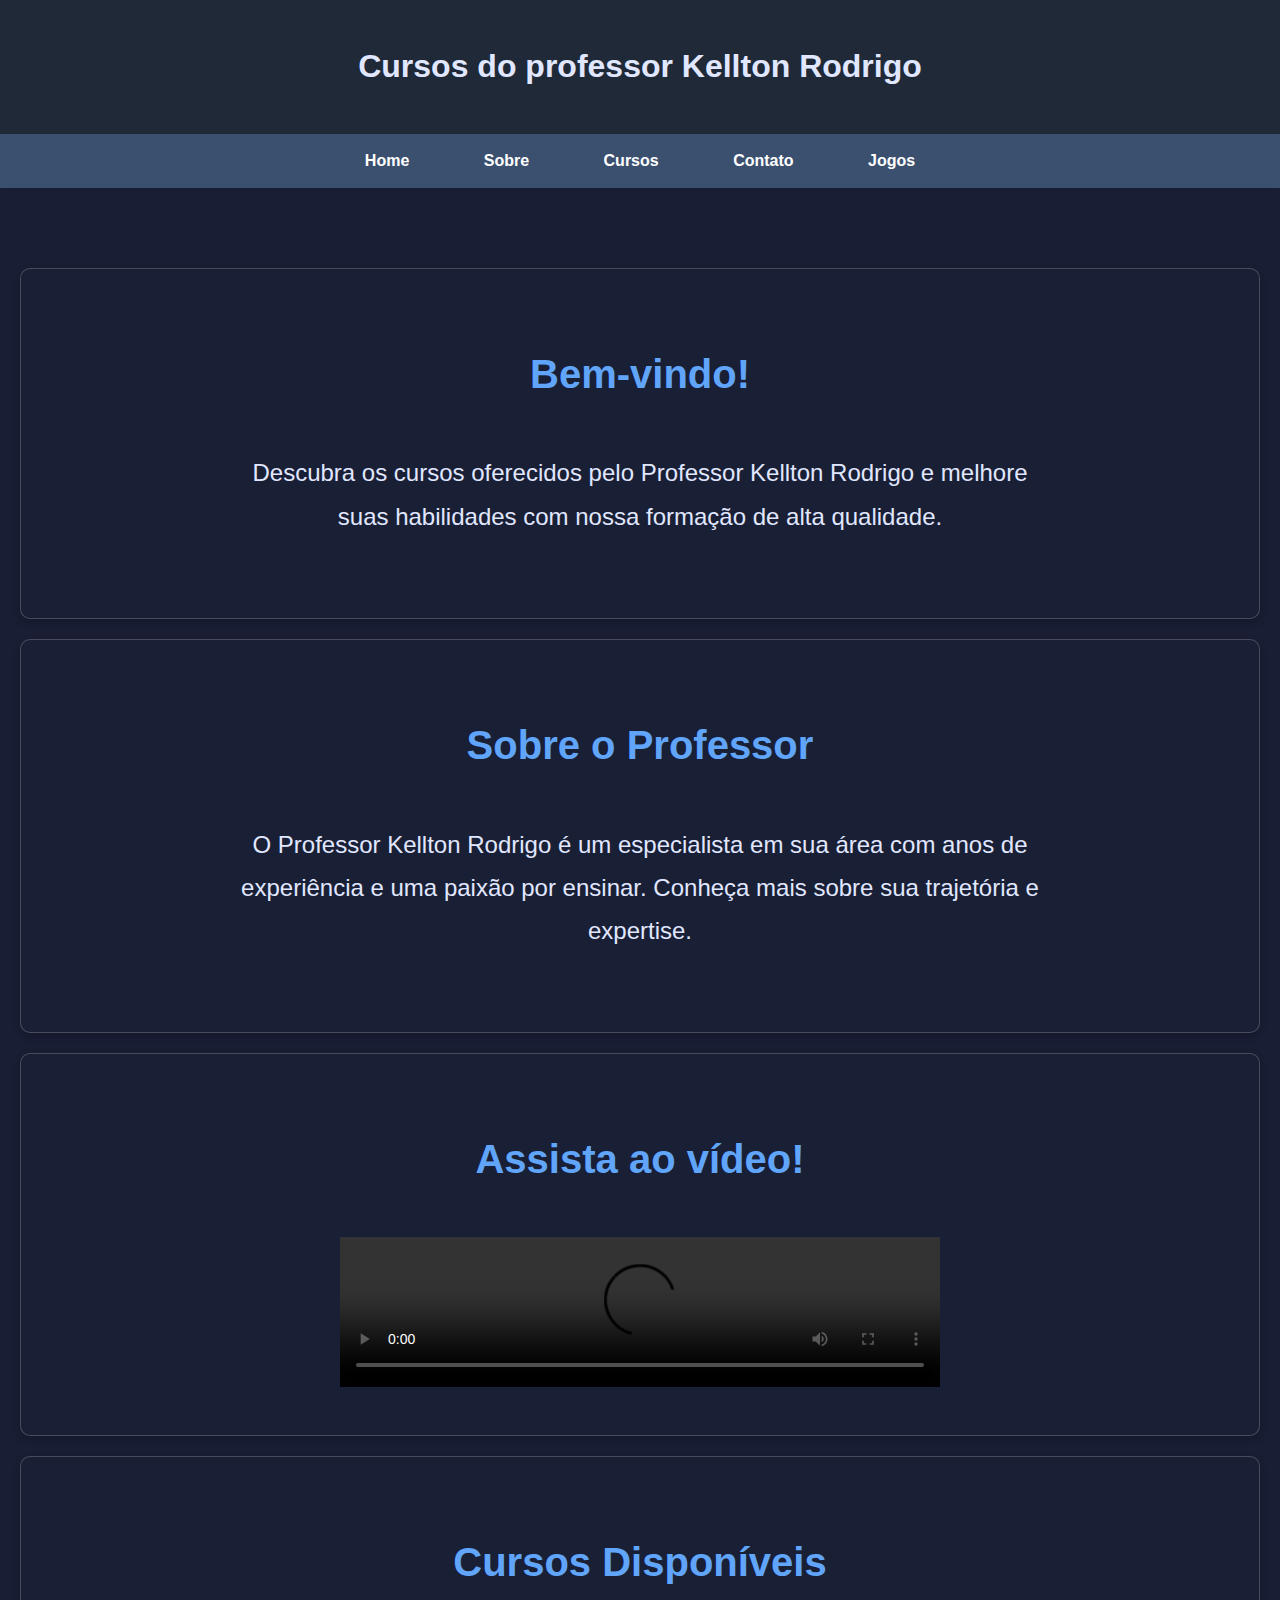
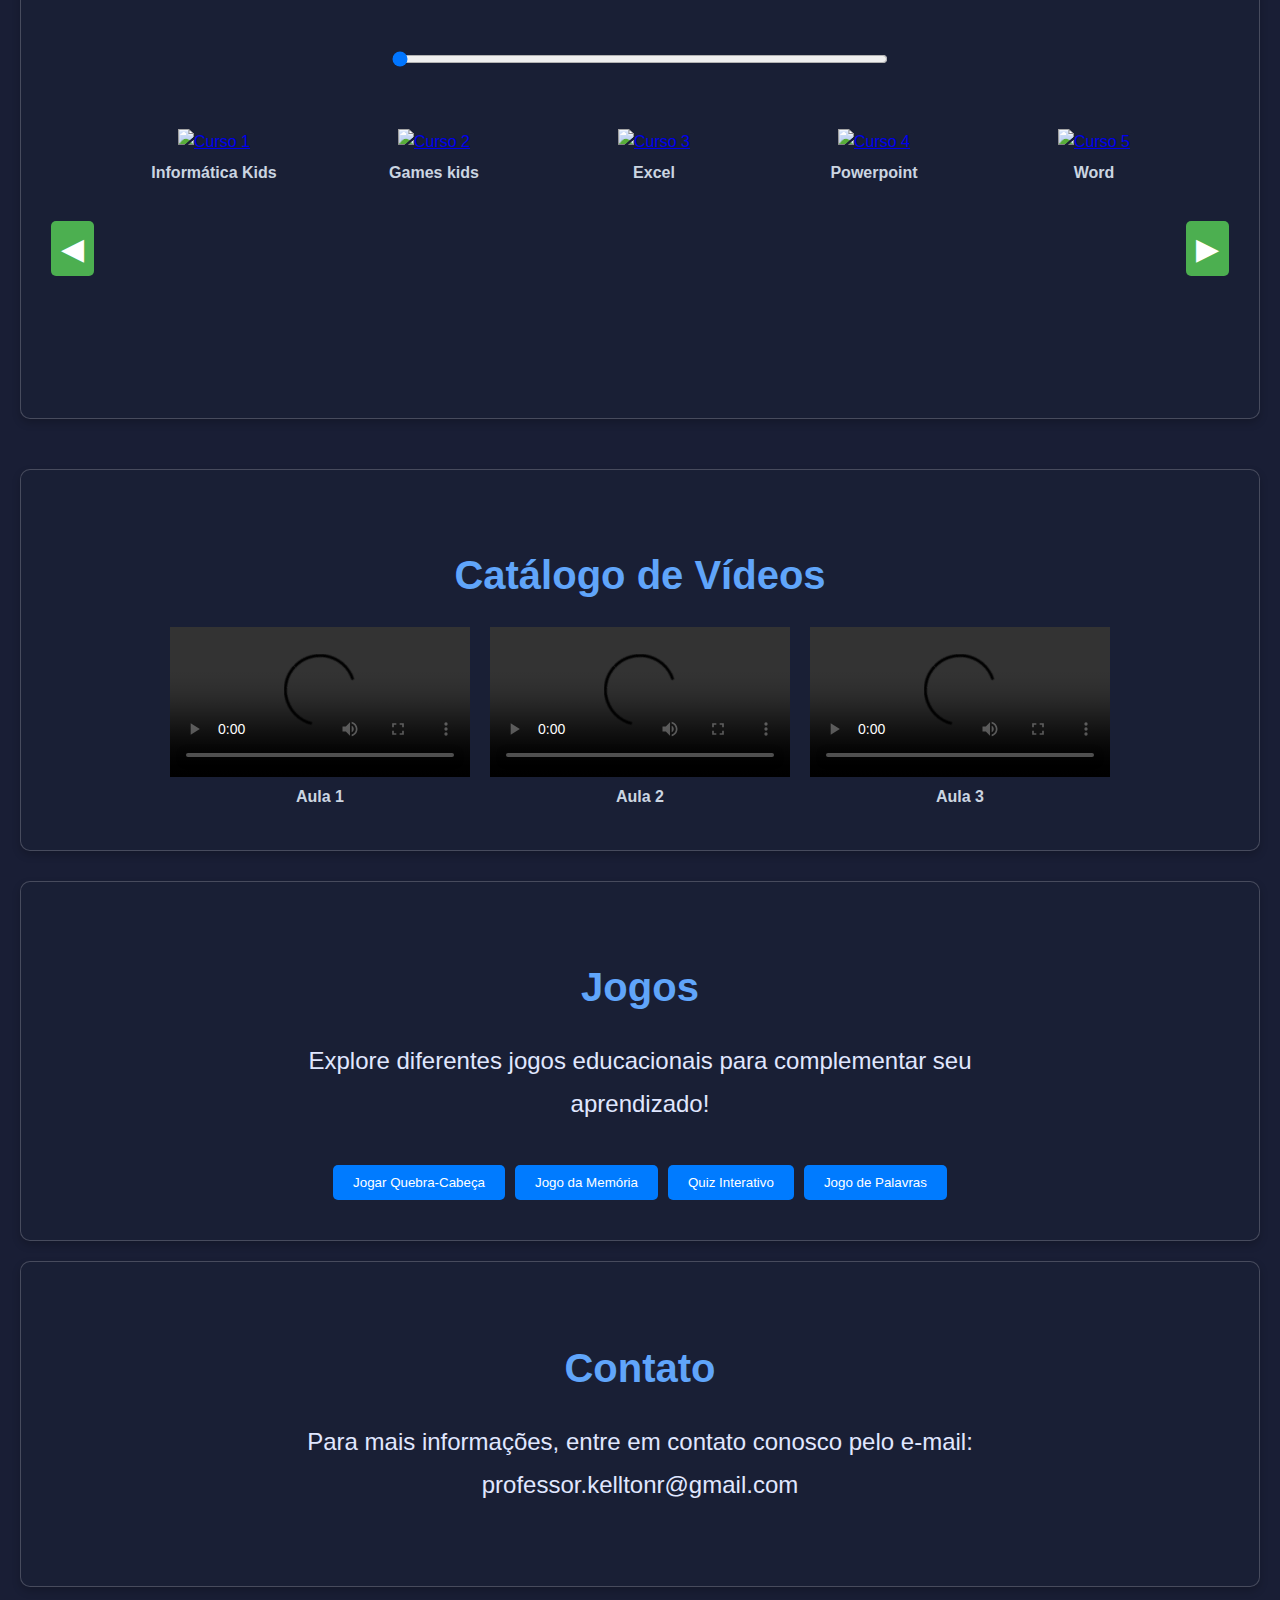
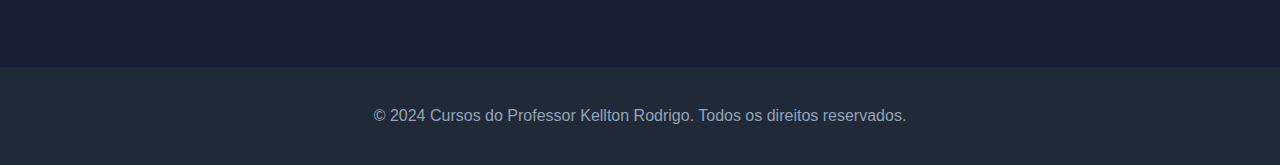
==== commit 4217c594: "Update index.html" ====
--- a/index.html
+++ b/index.html
@@ -198,7 +198,7 @@
                     <button class="arrow arrow-left" id="prev-button">&#9664;</button>
                     <div class="carousel-wrapper">
                         <div class="course-item">
-                            <a href="curso1text.html"><img src="Tecnologia1.png" alt="Curso 1"></a>
+                            <a href="curso1text.html"><img src="imagens/Tecnologia1.png" alt="Curso 1"></a>
                             <span class="course-name">Informática Kids</span>
                         </div>
                         <div class="course-item">
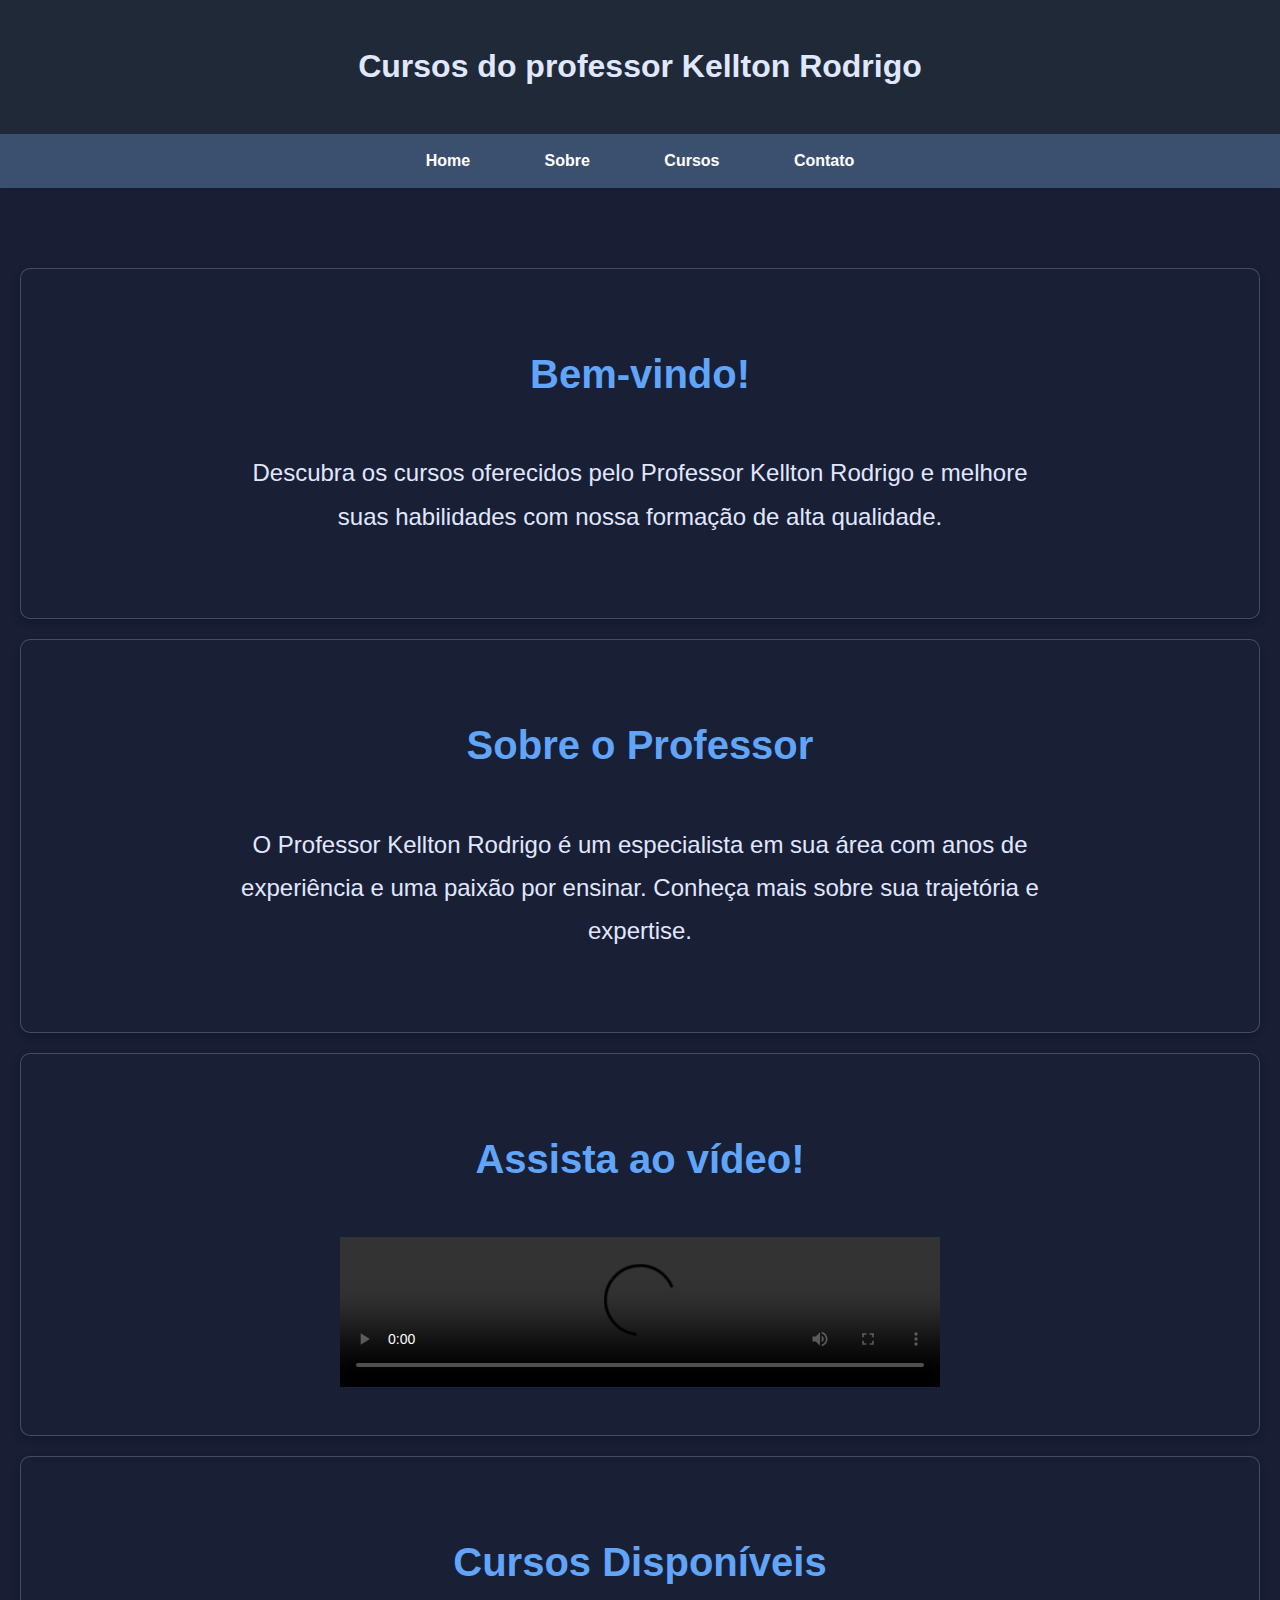
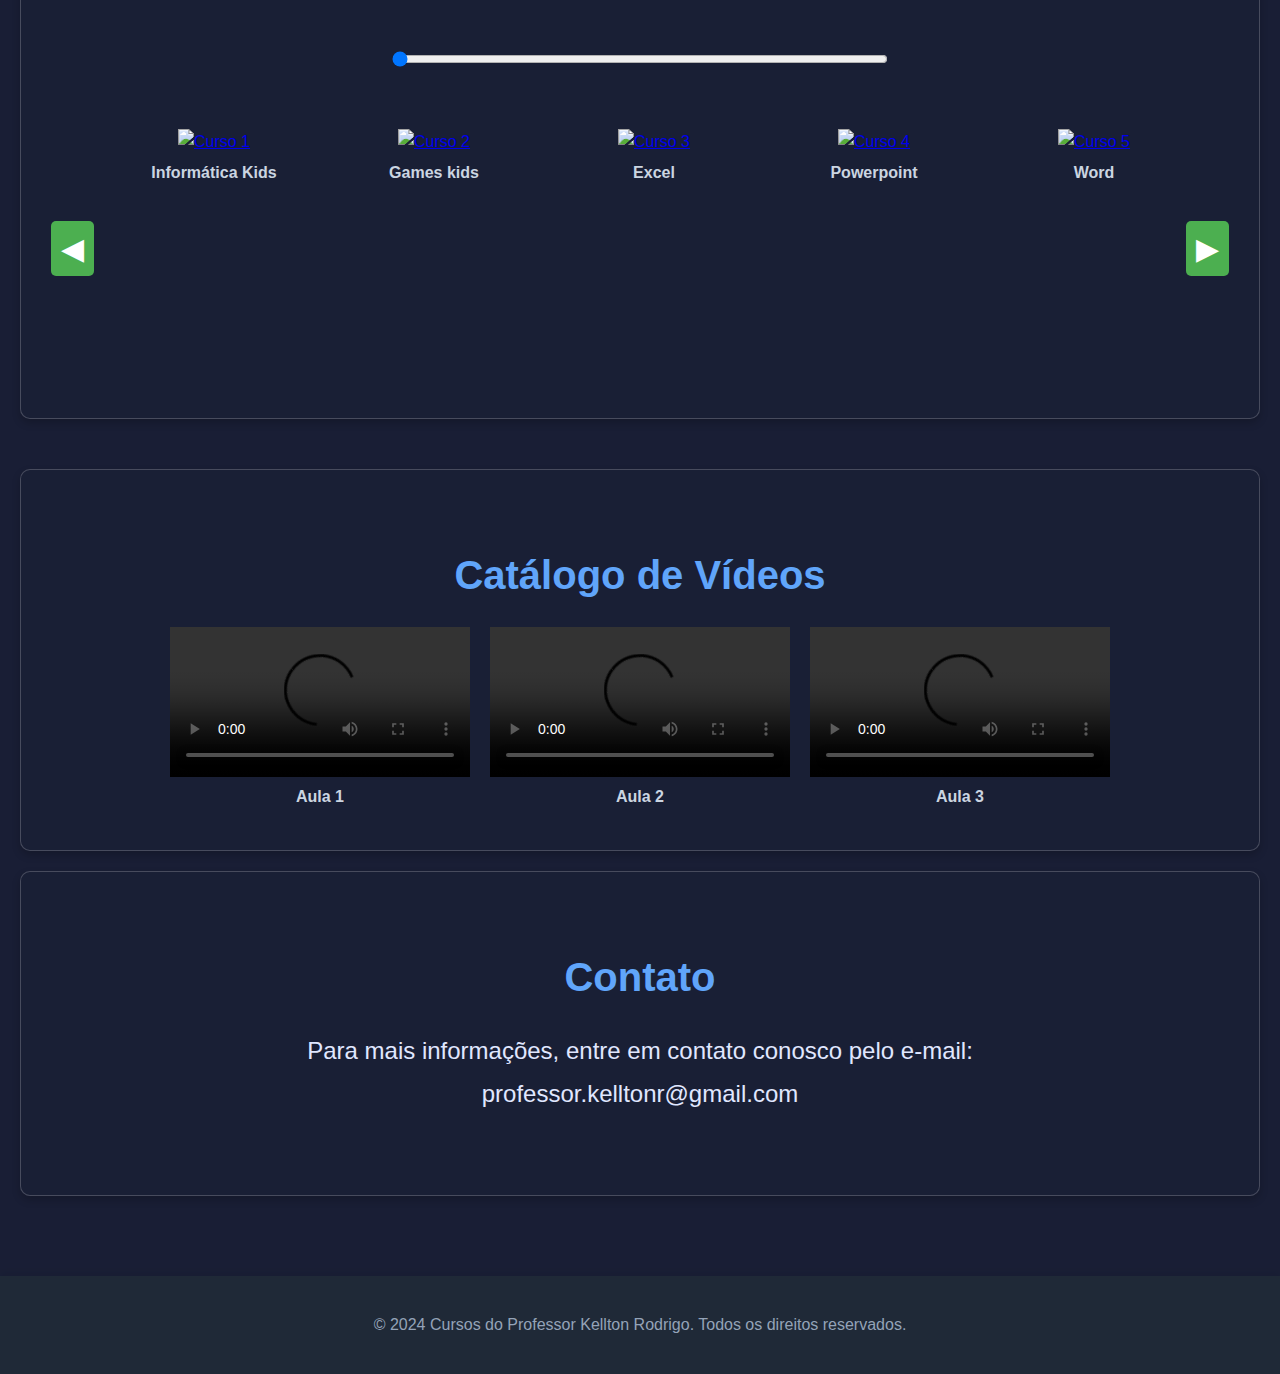
==== commit b0fc919d: "Update index.html" ====
--- a/index.html
+++ b/index.html
@@ -6,20 +6,6 @@
     <title>Cursos do Professor Kellton Rodrigo</title>
     <link rel="stylesheet" href="styles.css">
     <style>
-        /* Botões */
-.btn {
-    display: inline-block;
-    padding: 12px 25px;
-    font-size: 1em;
-    color: #ffffff;
-    background-color: #3b82f6; /* Azul vibrante */
-    text-decoration: none;
-    border-radius: 8px;
-    transition: background-color 0.3s ease;
-    margin-top: 20px;
-    box-shadow: 0px 4px 8px rgba(0, 0, 0, 0.2); /* Sombra para destaque */
-}
-
         /* Estilo das caixas de seleção navegáveis */
         .course-carousel {
             display: flex;
@@ -163,8 +149,6 @@
             <li><a href="#sobre">Sobre</a></li>
             <li><a href="#cursos">Cursos</a></li>
             <li><a href="#contato">Contato</a></li>
-            <li><a href="#jogos">Jogos</a></li>
-        </ul>
         </ul>
     </nav>
     <div class="background-image">
@@ -182,7 +166,7 @@
             <h2>Assista ao vídeo!</h2>
             <br>
             <video style="width: 100%; max-width: 600px; height: auto;" controls>
-                <source src="Introdução do Site parte 2.mp4" type="video/mp4">
+                <source src="Introdução do Site parte 2.mp4" type="mp4">
                 Seu navegador não suporta o elemento de vídeo.
             </video>
         </section>
@@ -198,7 +182,7 @@
                     <button class="arrow arrow-left" id="prev-button">&#9664;</button>
                     <div class="carousel-wrapper">
                         <div class="course-item">
-                            <a href="curso1text.html"><img src="imagens/Tecnologia1.png" alt="Curso 1"></a>
+                            <a href="curso1text.html"><img src="Tecnologia1.png" alt="Curso 1"></a>
                             <span class="course-name">Informática Kids</span>
                         </div>
                         <div class="course-item">
@@ -248,14 +232,14 @@
         <div class="video-gallery">
             <div class="video-item">
                 <video controls>
-                    <source src="Aula 1 modificada.mp4" type="video/mp4">
+                    <source src="Aula 1 modificada.mp4" type="mp4">
                     Seu navegador não suporta o elemento de vídeo.
                 </video>
                 <span class="video-name">Aula 1</span>
             </div>
             <div class="video-item">
                 <video controls>
-                    <source src="Aula 2 F - Modificado.mp4" type="video/mp4">
+                    <source src="Aula 2 F - Modificado.mp4" type="mp4">
                     Seu navegador não suporta o elemento de vídeo.
                 </video>
                 <span class="video-name">Aula 2</span>
@@ -263,7 +247,7 @@
             <!-- Continue para os outros vídeos até o vídeo 12 -->
             <div class="video-item">
                 <video controls>
-                    <source src="Aula 3 FF - Modificada.mp4" type="video/mp4">
+                    <source src="Aula 3 FF - Modificada.mp4" type="mp4">
                     Seu navegador não suporta o elemento de vídeo.
                 </video>
                 <span class="video-name">Aula 3</span>
@@ -271,25 +255,10 @@
         </div>
     </section>
 
-    <!-- Após a seção de vídeos -->
-     
-<section id="jogos">
-    <h2>Jogos</h2>
-    <p>Explore diferentes jogos educacionais para complementar seu aprendizado!</p>
-    <div class="game-buttons">
-        <button onclick="location.href='quebracabeça.html'">Jogar Quebra-Cabeça</button>
-        <button onclick="location.href='memoria.html'">Jogo da Memória</button>
-        <button onclick="location.href='quiz.html'">Quiz Interativo</button>
-        <button onclick="location.href='palavras.html'">Jogo de Palavras</button>
-        <!-- Adicione mais botões conforme necessário -->
-    </div>
-</section>
-
-
         <section id="contato">
             <h2>Contato</h2>
             <p>Para mais informações, entre em contato conosco pelo e-mail: professor.kelltonr@gmail.com
-            </p>
+</p>
         </section>
     </div>
     <footer>
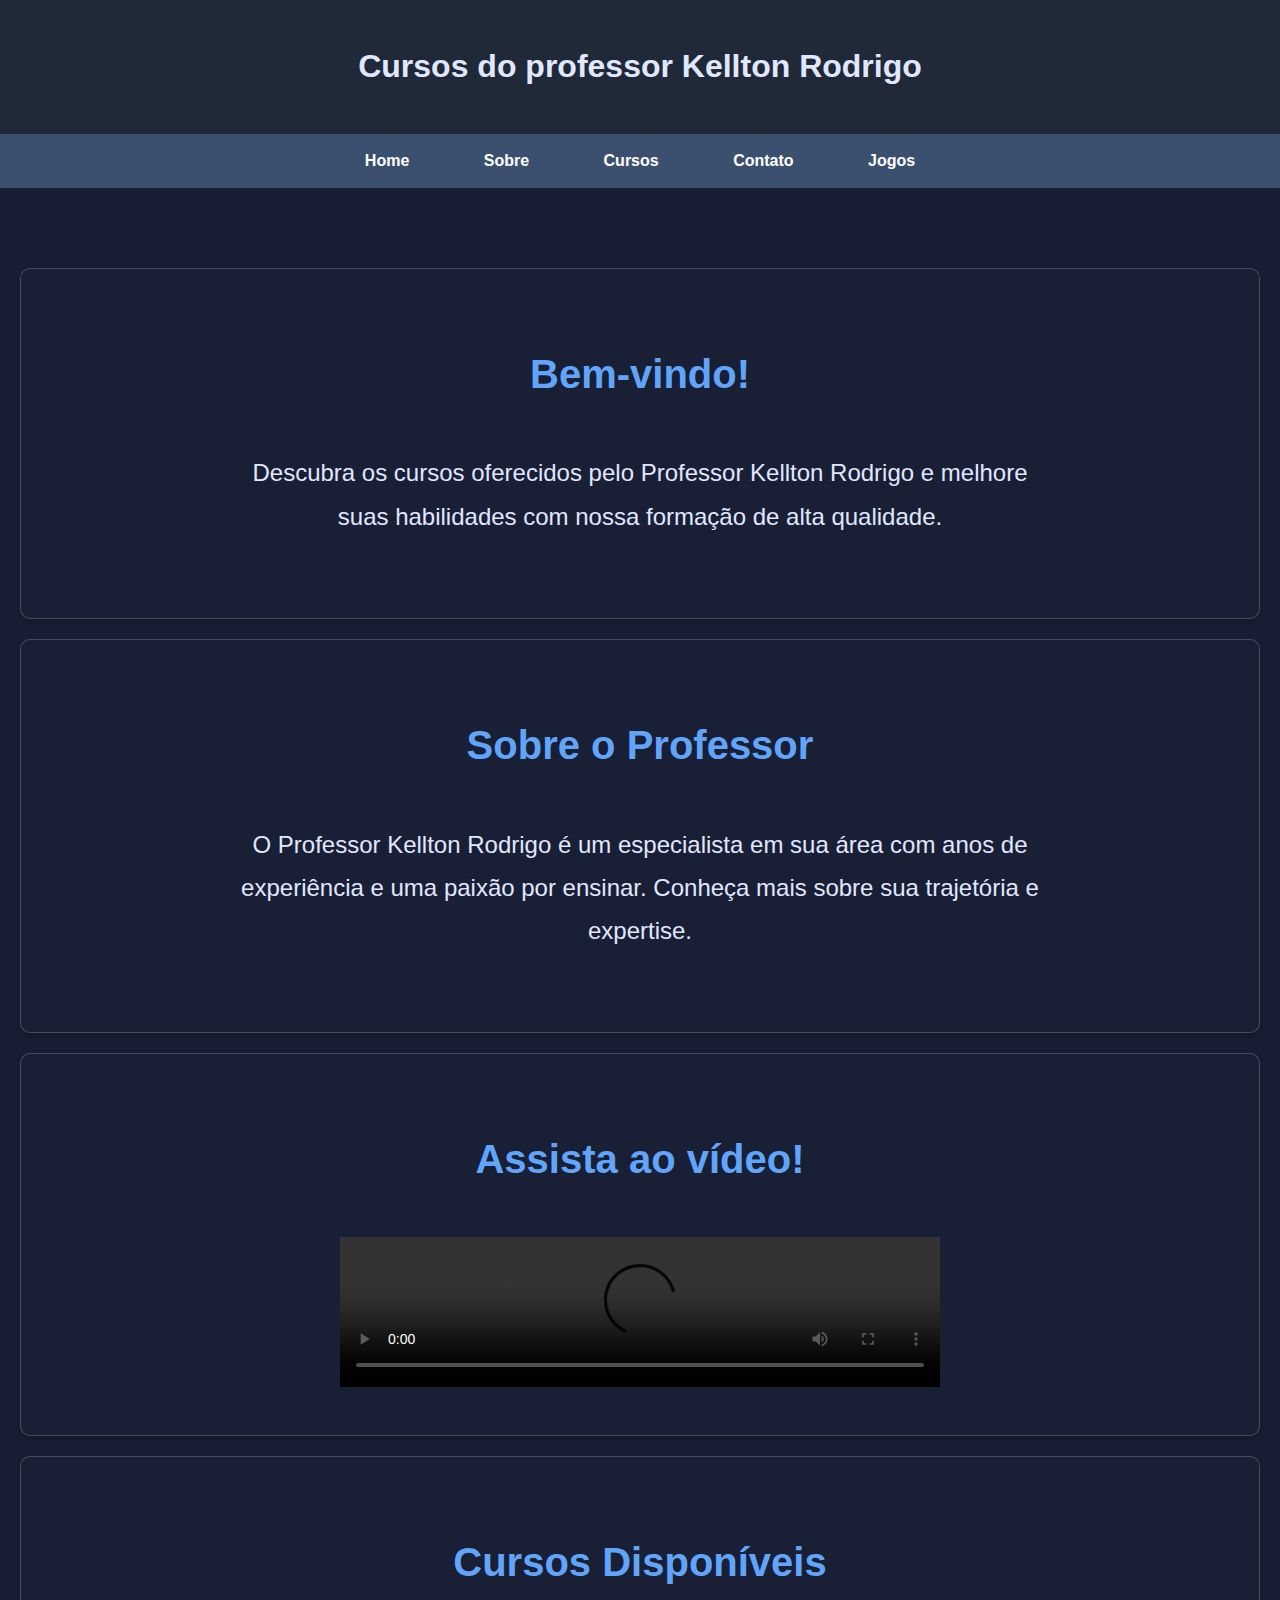
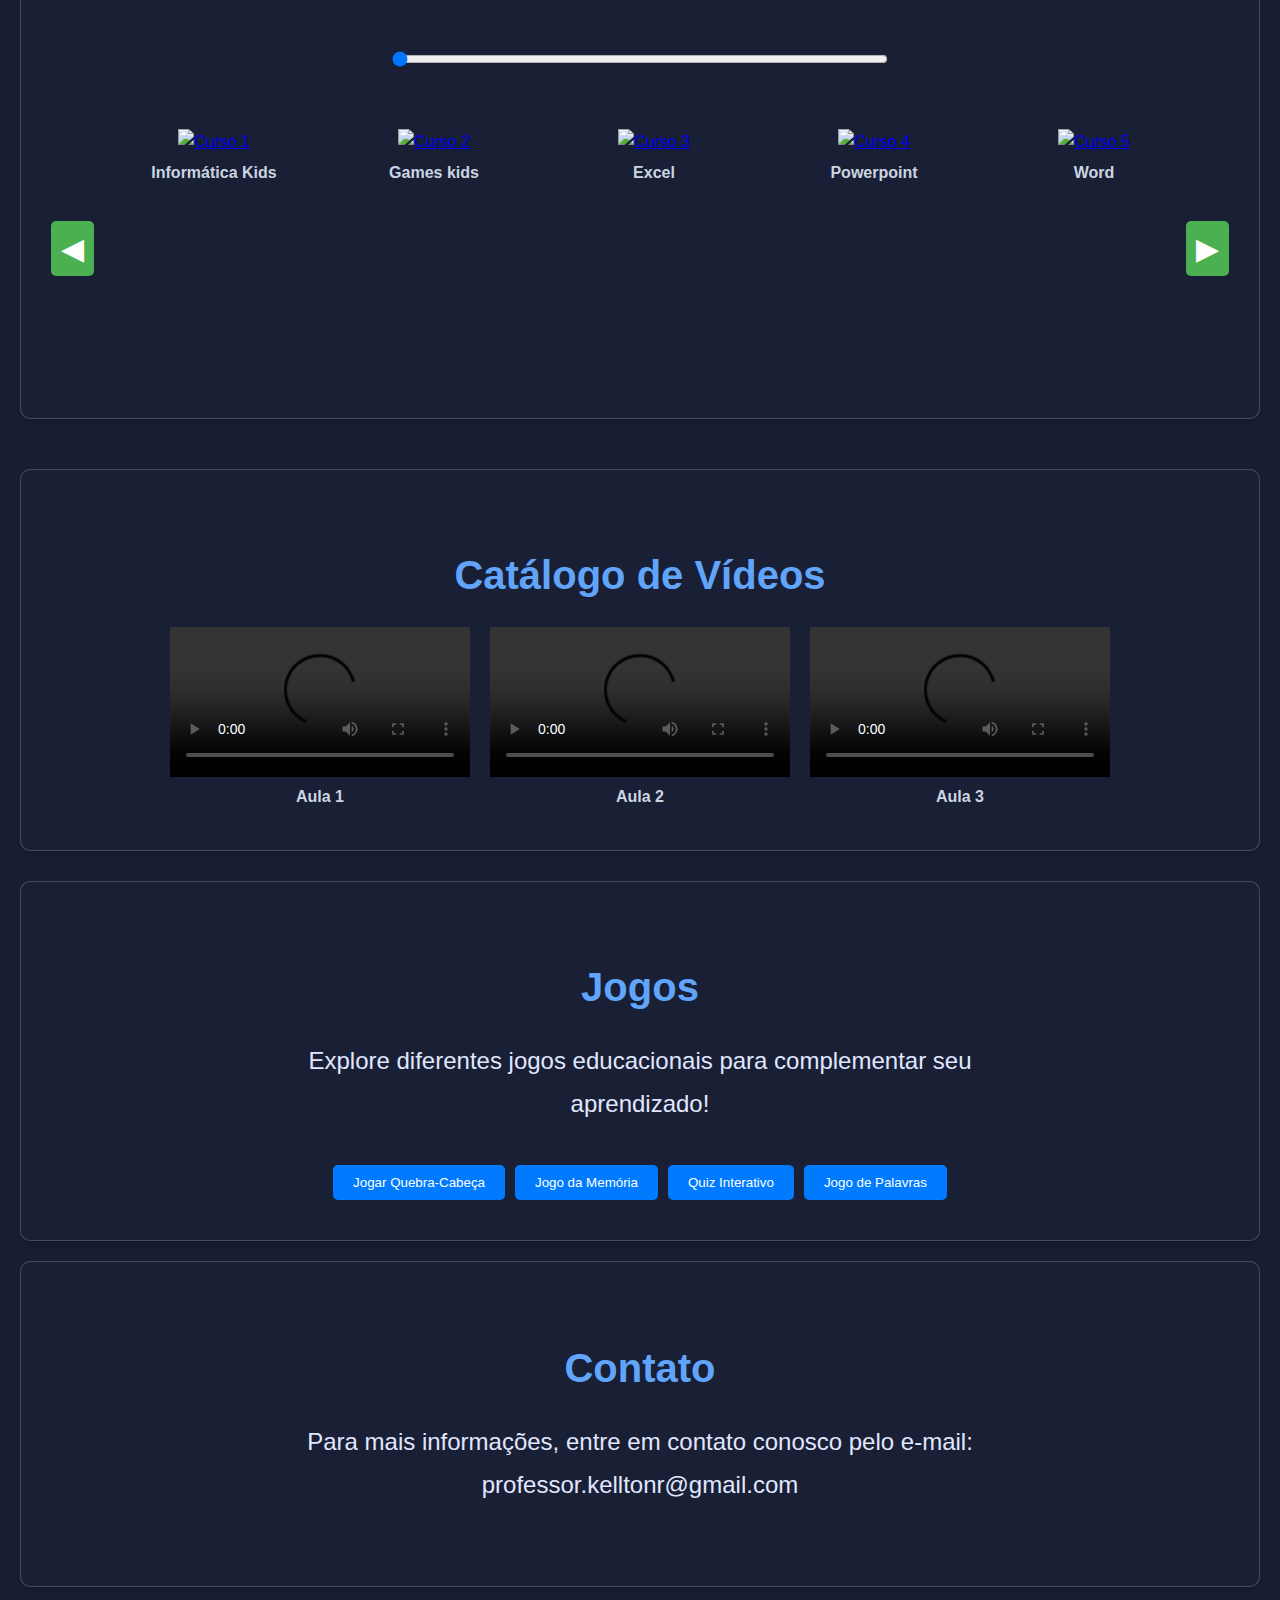
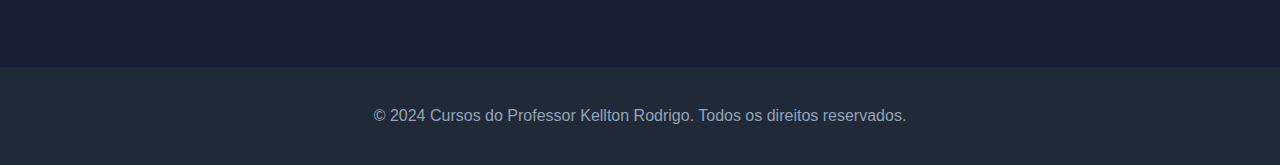
==== commit f4787917: "Update index.html" ====
--- a/index.html
+++ b/index.html
@@ -6,6 +6,20 @@
     <title>Cursos do Professor Kellton Rodrigo</title>
     <link rel="stylesheet" href="styles.css">
     <style>
+        /* Botões */
+.btn {
+    display: inline-block;
+    padding: 12px 25px;
+    font-size: 1em;
+    color: #ffffff;
+    background-color: #3b82f6; /* Azul vibrante */
+    text-decoration: none;
+    border-radius: 8px;
+    transition: background-color 0.3s ease;
+    margin-top: 20px;
+    box-shadow: 0px 4px 8px rgba(0, 0, 0, 0.2); /* Sombra para destaque */
+}
+
         /* Estilo das caixas de seleção navegáveis */
         .course-carousel {
             display: flex;
@@ -149,6 +163,8 @@
             <li><a href="#sobre">Sobre</a></li>
             <li><a href="#cursos">Cursos</a></li>
             <li><a href="#contato">Contato</a></li>
+            <li><a href="#jogos">Jogos</a></li>
+        </ul>
         </ul>
     </nav>
     <div class="background-image">
@@ -166,7 +182,7 @@
             <h2>Assista ao vídeo!</h2>
             <br>
             <video style="width: 100%; max-width: 600px; height: auto;" controls>
-                <source src="Introdução do Site parte 2.mp4" type="mp4">
+                <source src="Introdução do Site parte 2.mp4" type="video/mp4">
                 Seu navegador não suporta o elemento de vídeo.
             </video>
         </section>
@@ -232,14 +248,14 @@
         <div class="video-gallery">
             <div class="video-item">
                 <video controls>
-                    <source src="Aula 1 modificada.mp4" type="mp4">
+                    <source src="Aula 1 modificada.mp4" type="video/mp4">
                     Seu navegador não suporta o elemento de vídeo.
                 </video>
                 <span class="video-name">Aula 1</span>
             </div>
             <div class="video-item">
                 <video controls>
-                    <source src="Aula 2 F - Modificado.mp4" type="mp4">
+                    <source src="Aula 2 F - Modificado.mp4" type="video/mp4">
                     Seu navegador não suporta o elemento de vídeo.
                 </video>
                 <span class="video-name">Aula 2</span>
@@ -247,7 +263,7 @@
             <!-- Continue para os outros vídeos até o vídeo 12 -->
             <div class="video-item">
                 <video controls>
-                    <source src="Aula 3 FF - Modificada.mp4" type="mp4">
+                    <source src="Aula 3 FF - Modificada.mp4" type="video/mp4">
                     Seu navegador não suporta o elemento de vídeo.
                 </video>
                 <span class="video-name">Aula 3</span>
@@ -255,10 +271,25 @@
         </div>
     </section>
 
+    <!-- Após a seção de vídeos -->
+
+<section id="jogos">
+    <h2>Jogos</h2>
+    <p>Explore diferentes jogos educacionais para complementar seu aprendizado!</p>
+    <div class="game-buttons">
+        <button onclick="location.href='quebracabeça.html'">Jogar Quebra-Cabeça</button>
+        <button onclick="location.href='memoria.html'">Jogo da Memória</button>
+        <button onclick="location.href='quiz.html'">Quiz Interativo</button>
+        <button onclick="location.href='palavras.html'">Jogo de Palavras</button>
+        <!-- Adicione mais botões conforme necessário -->
+    </div>
+</section>
+
+
         <section id="contato">
             <h2>Contato</h2>
             <p>Para mais informações, entre em contato conosco pelo e-mail: professor.kelltonr@gmail.com
-</p>
+            </p>
         </section>
     </div>
     <footer>
